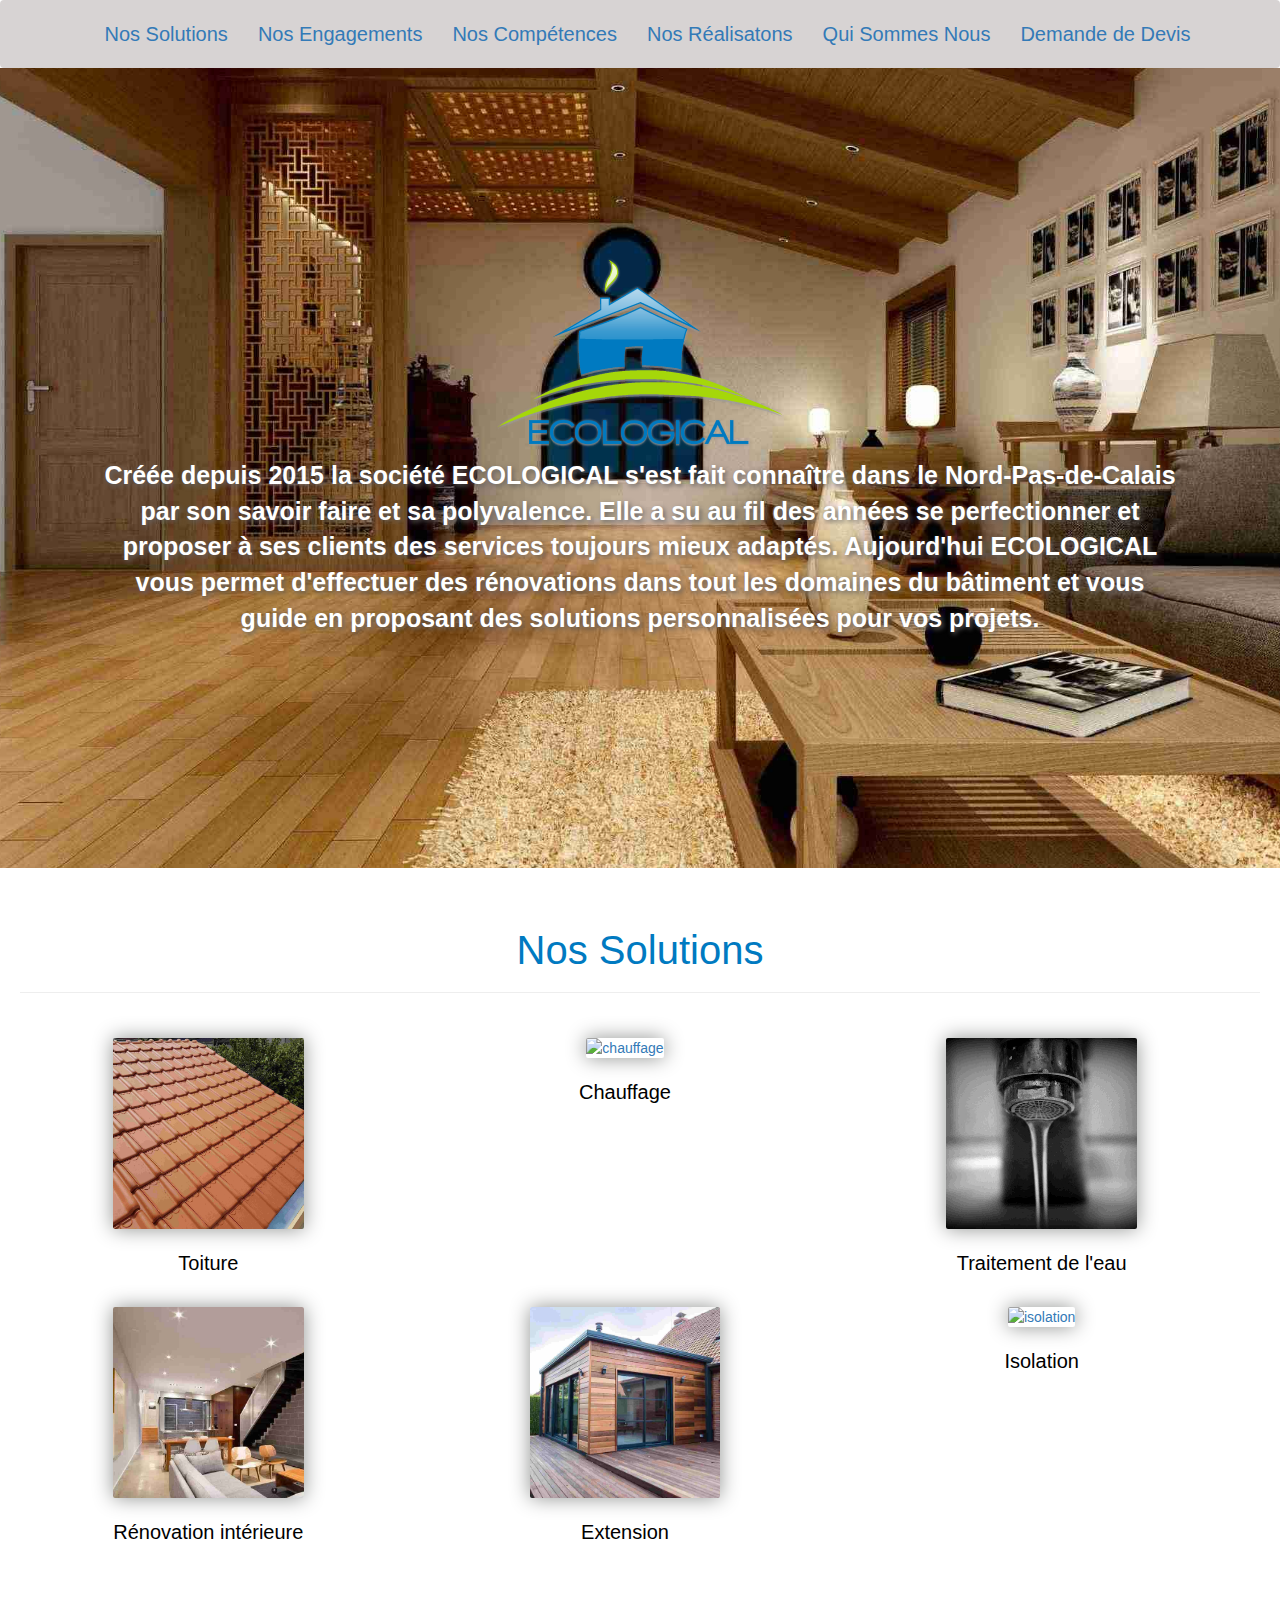
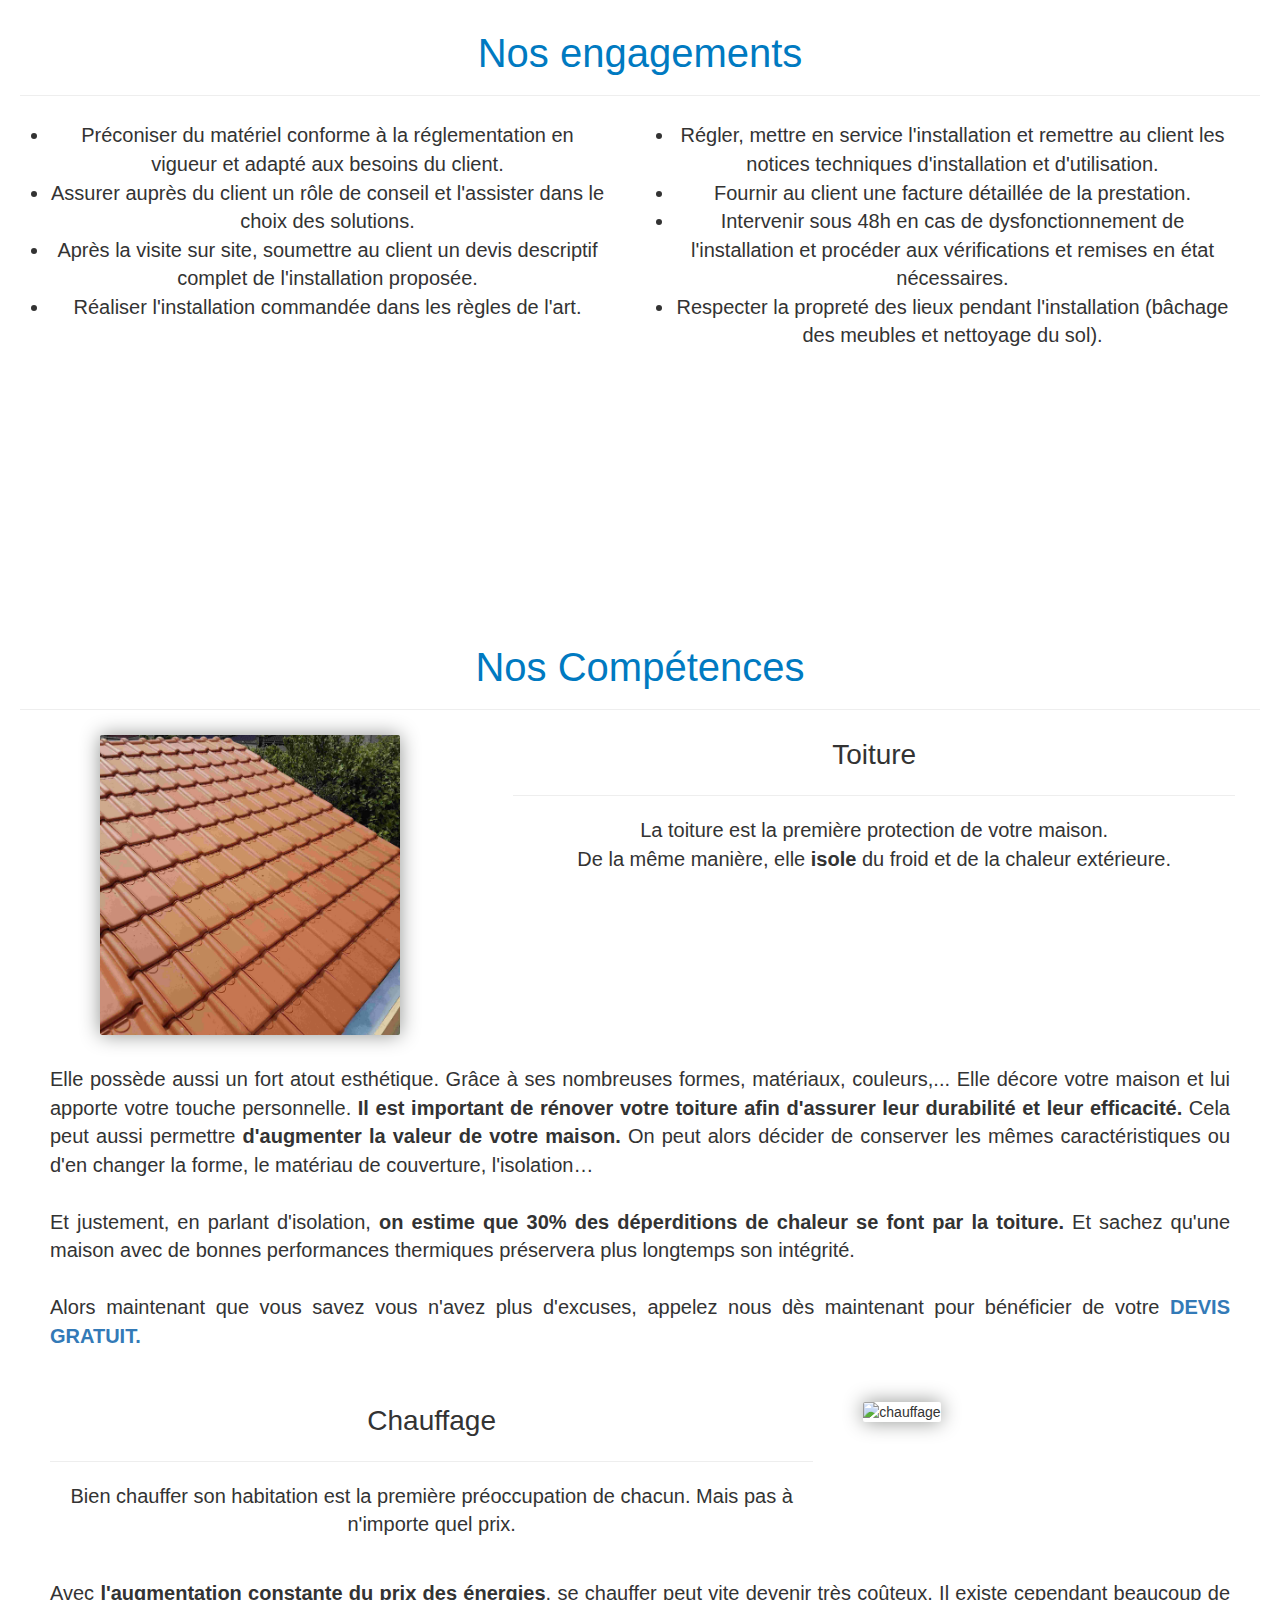
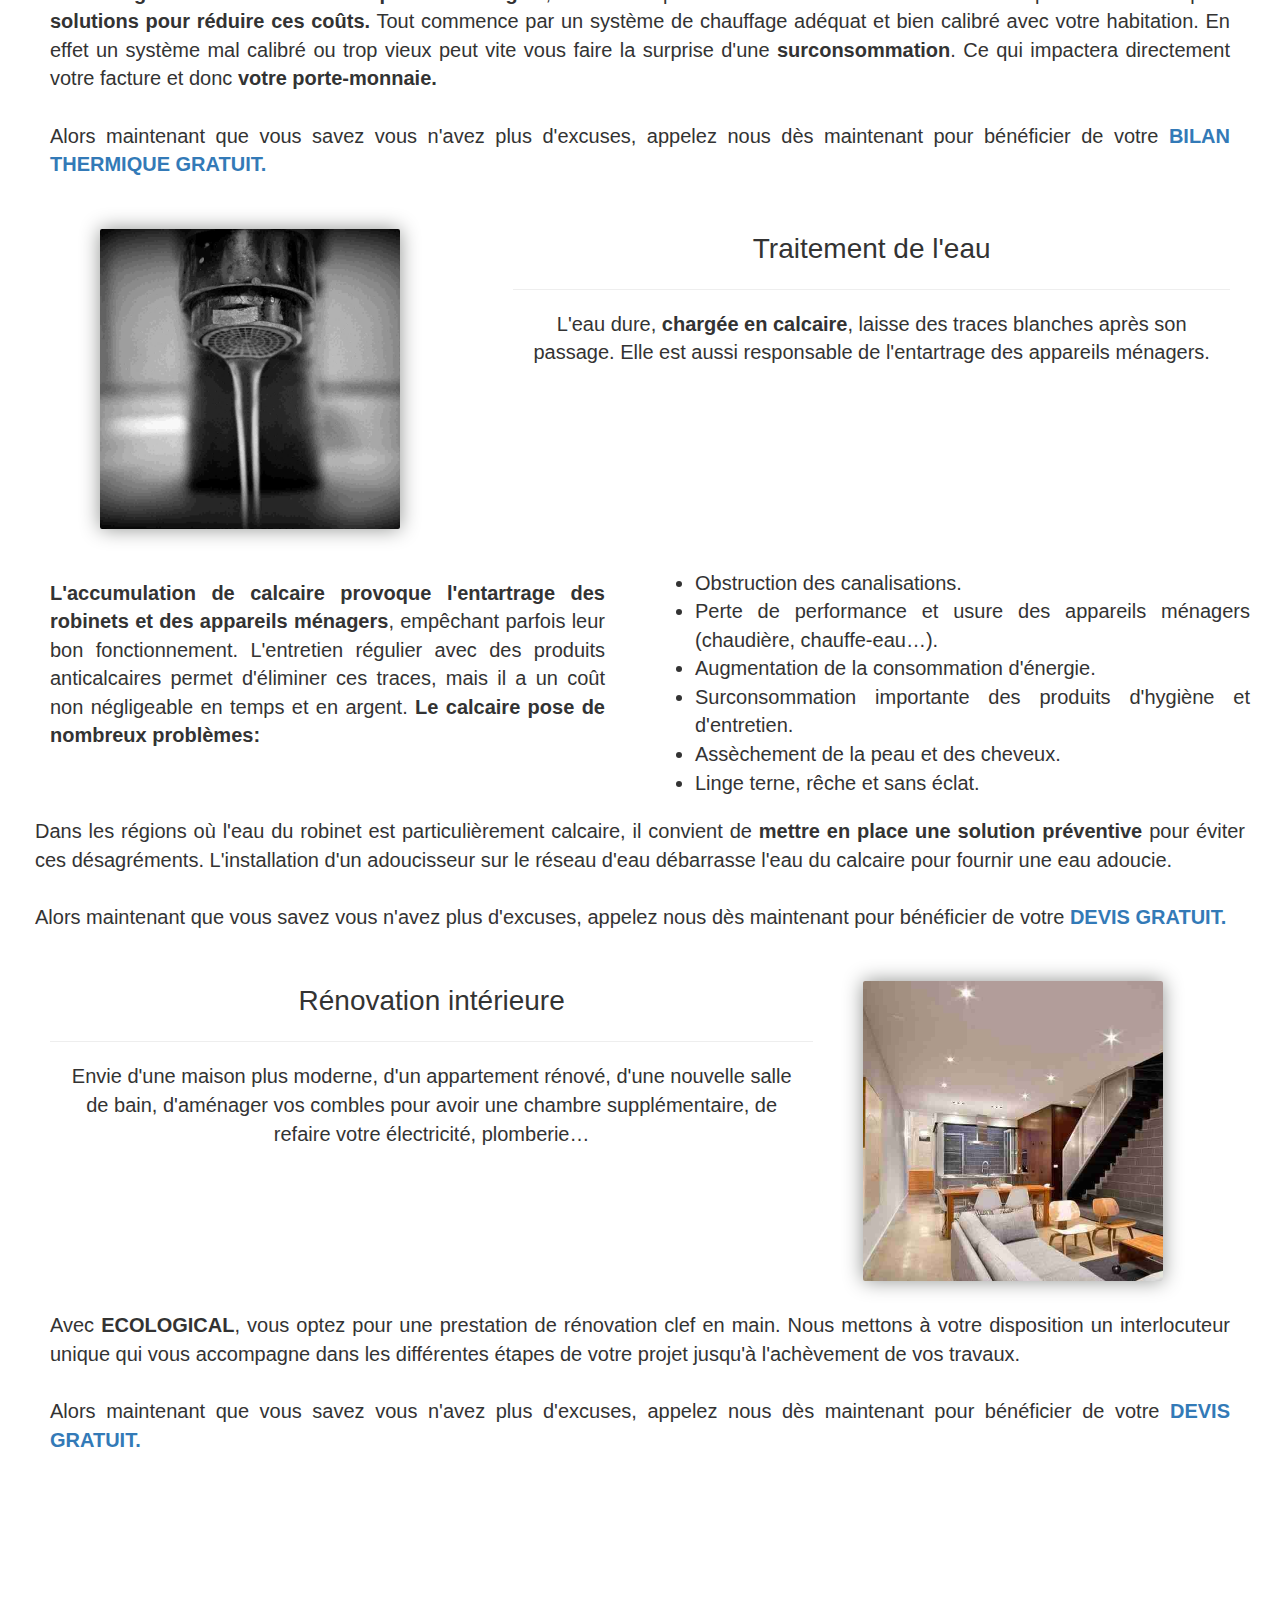
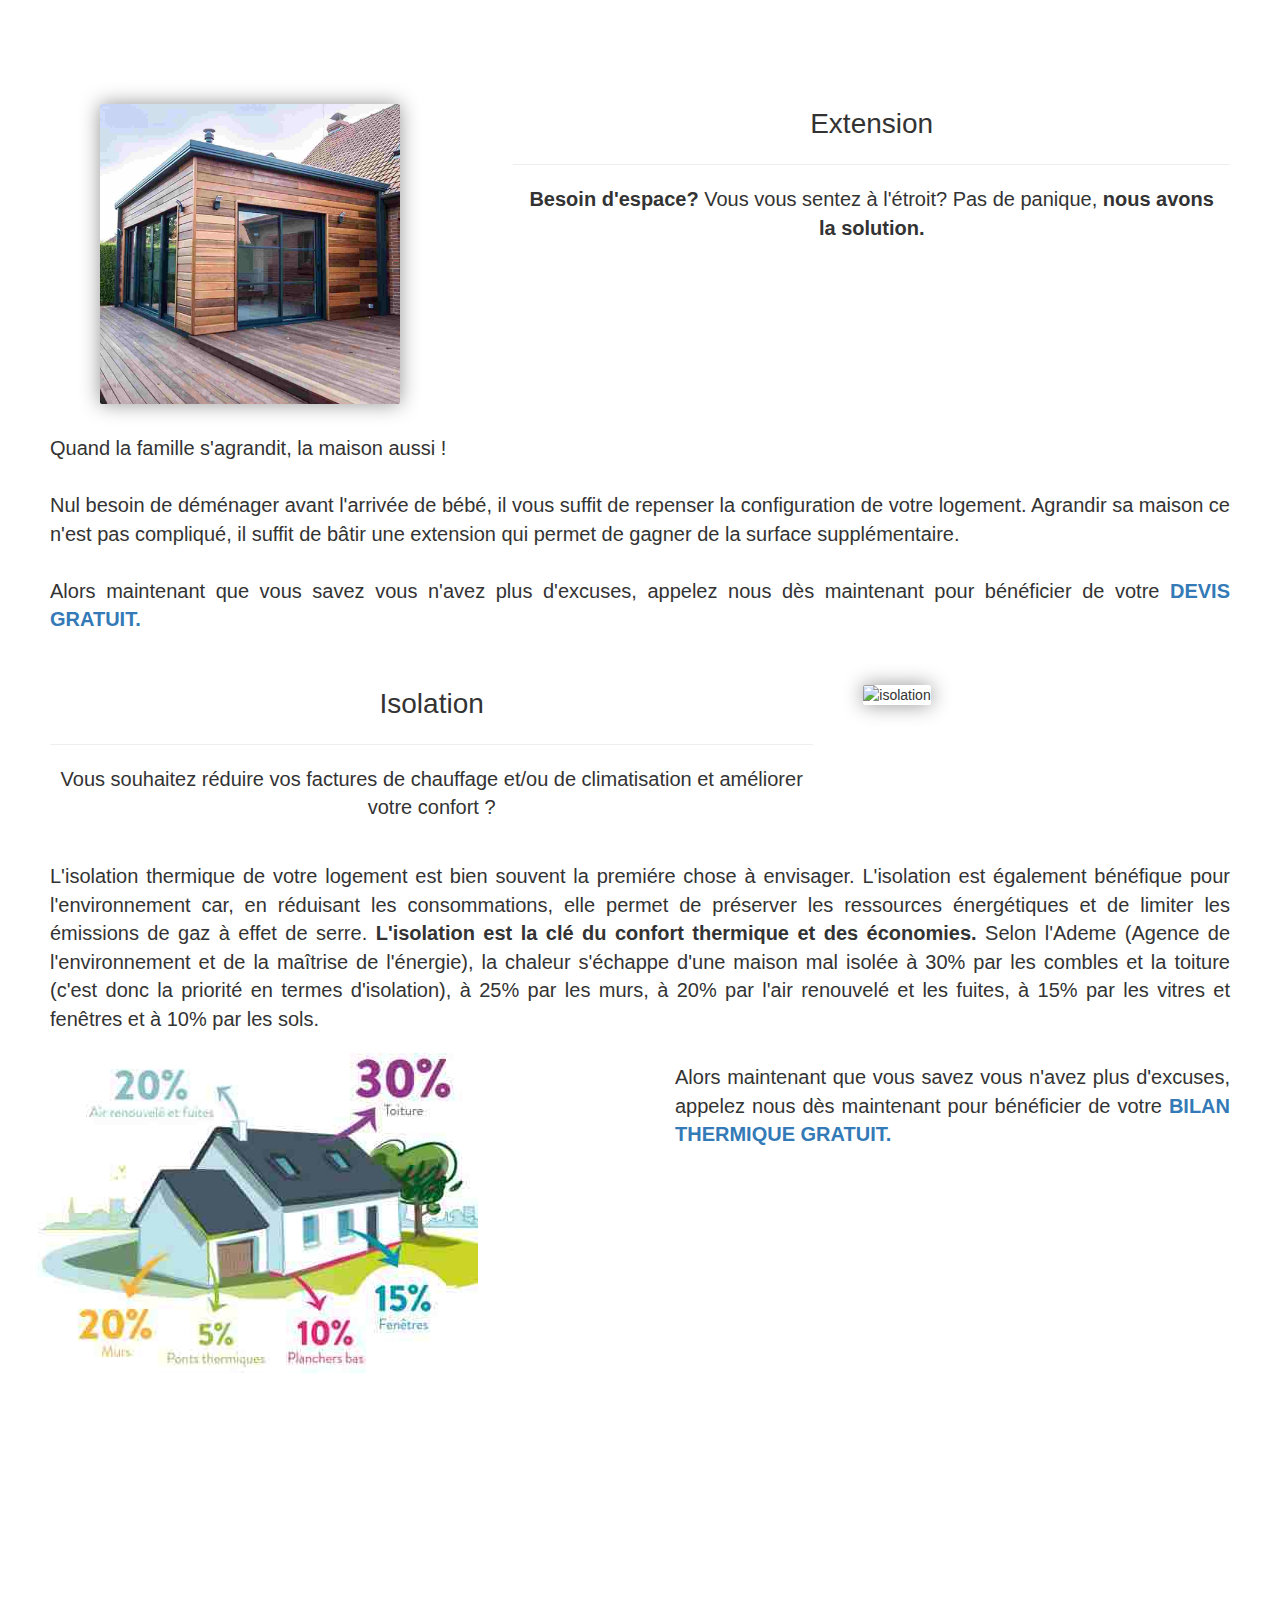
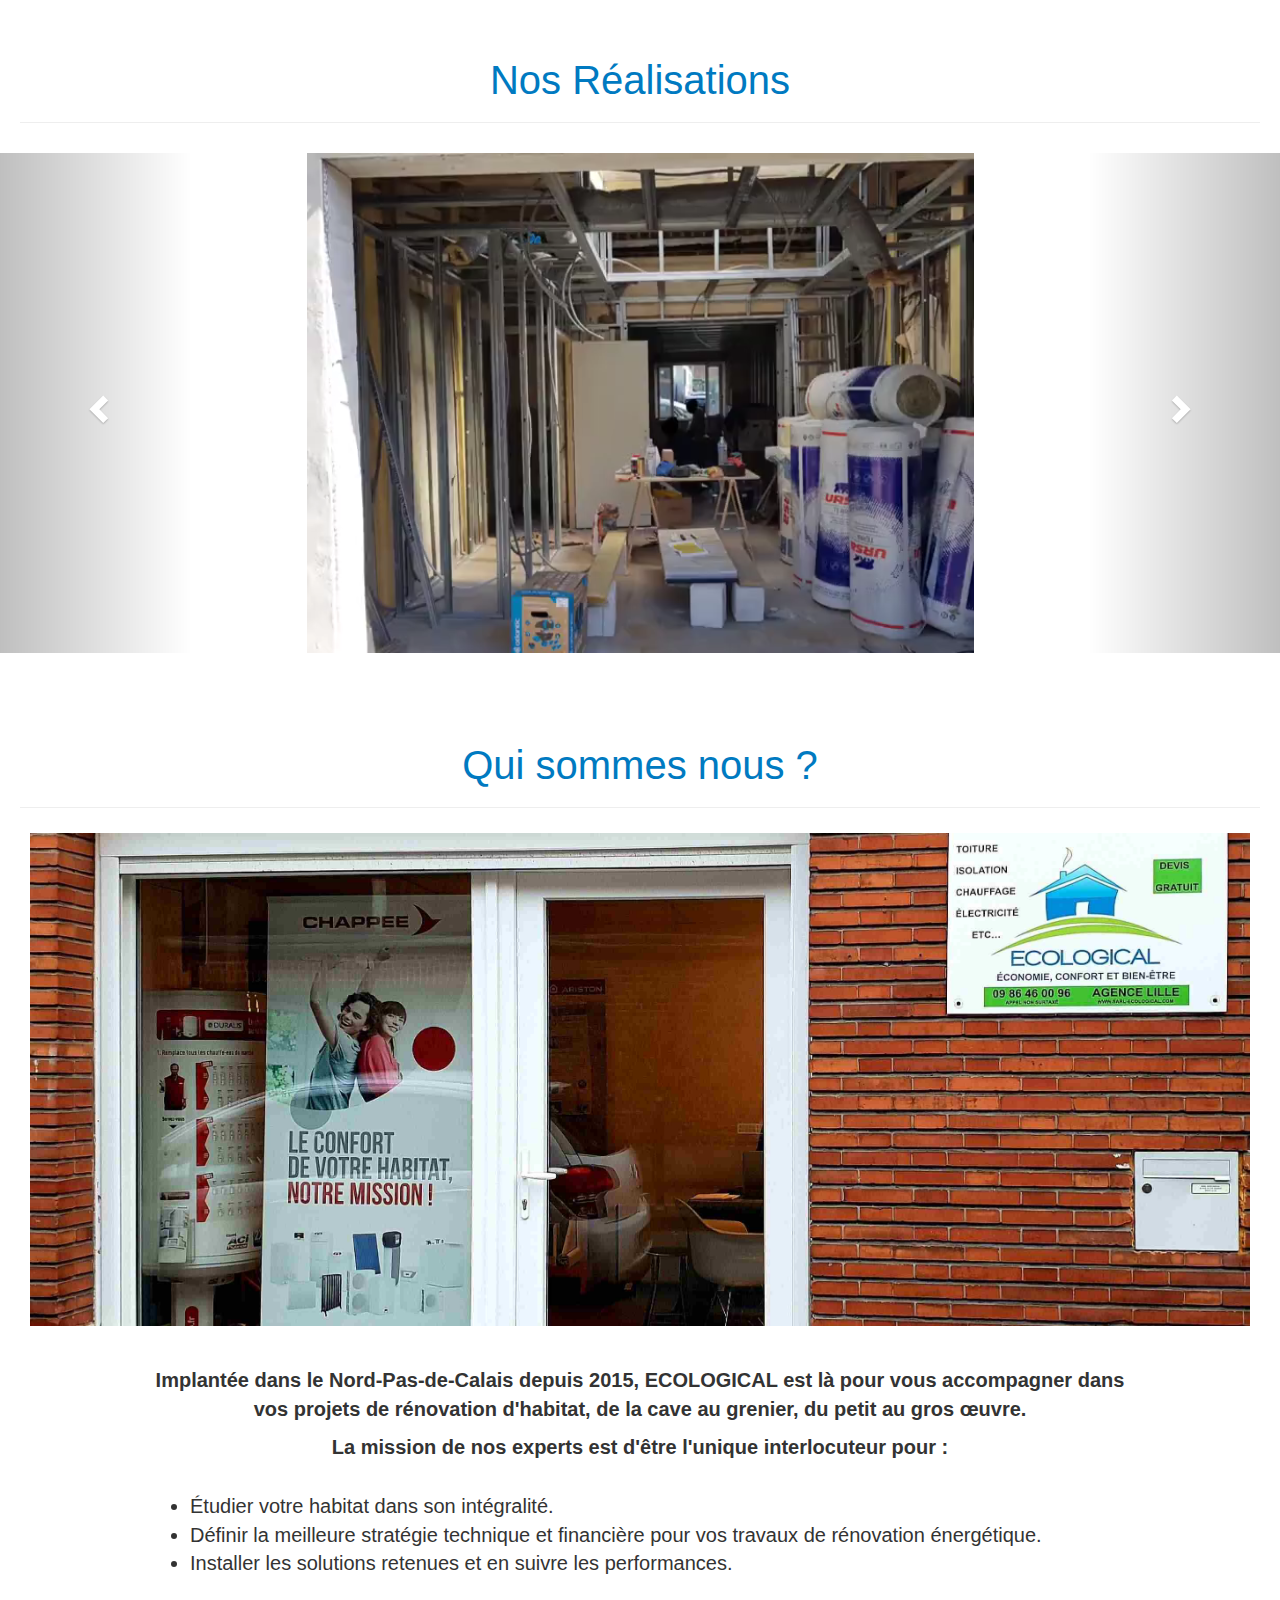
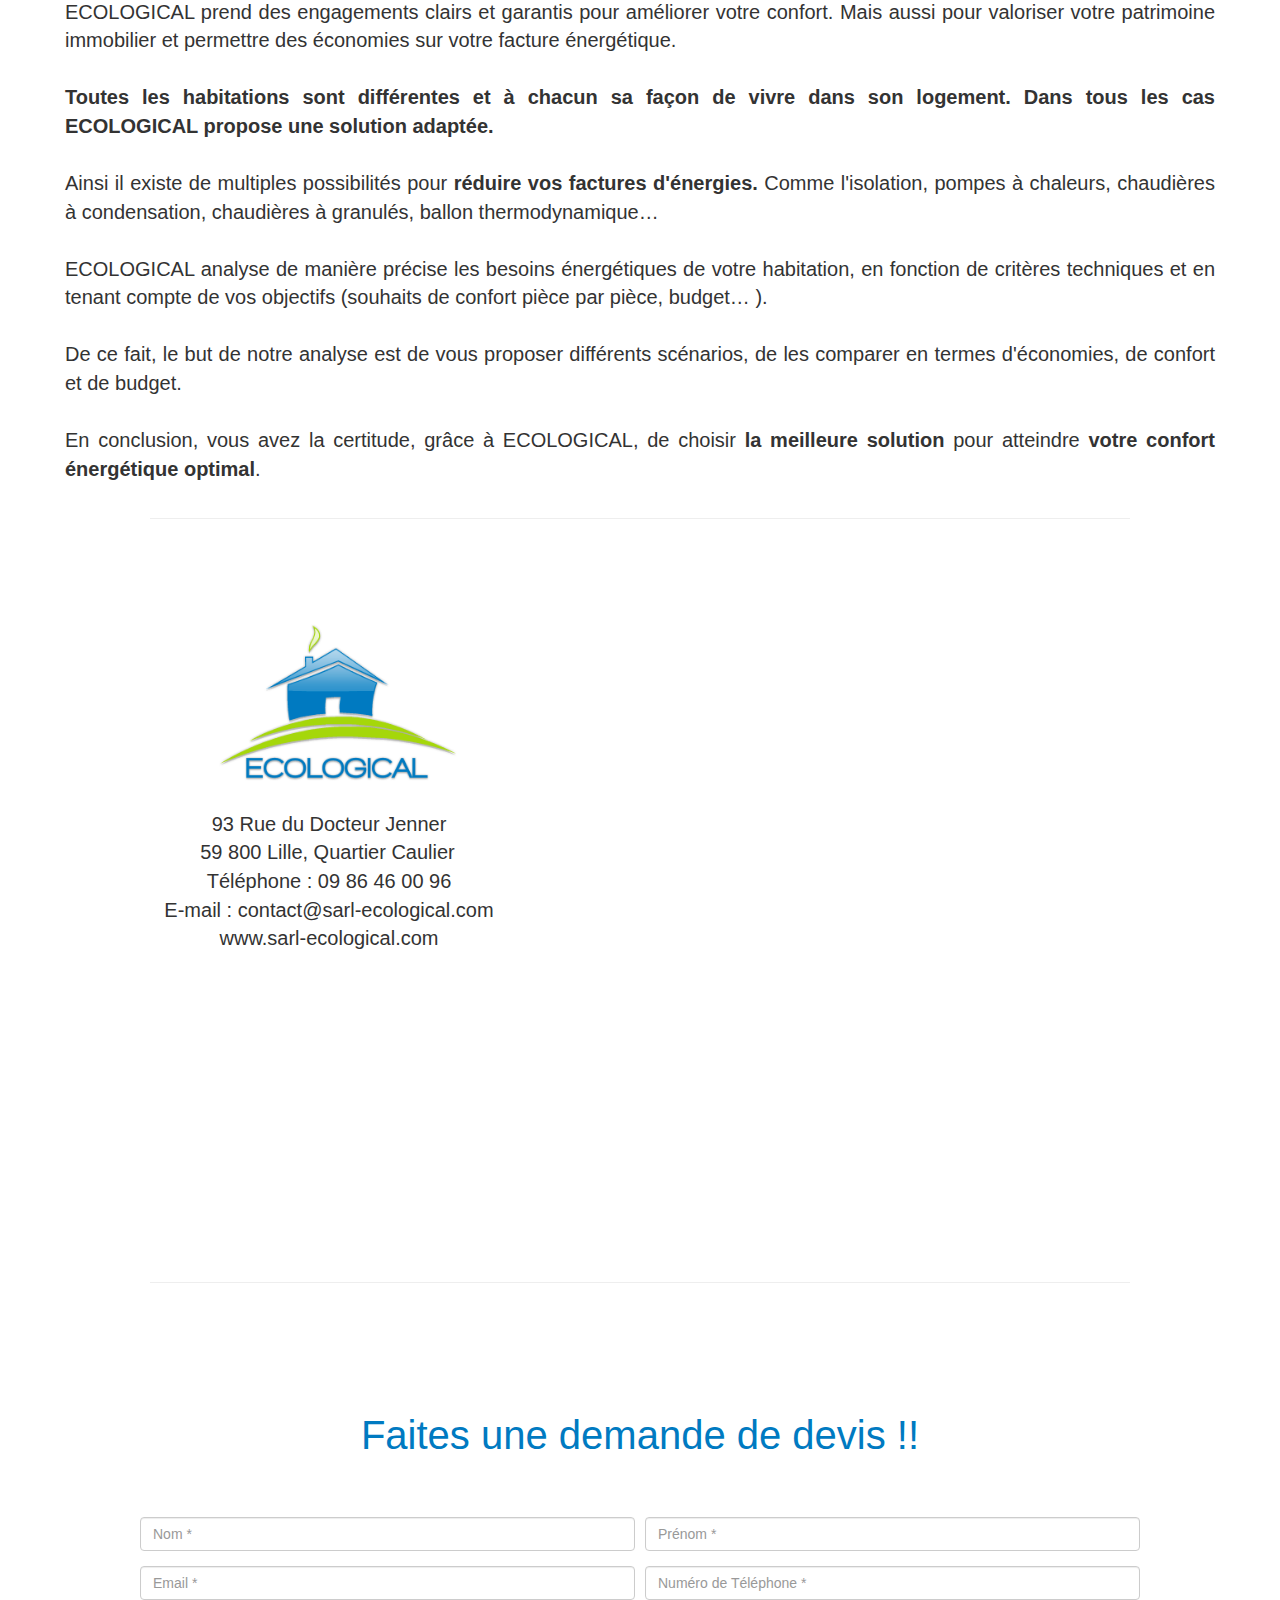
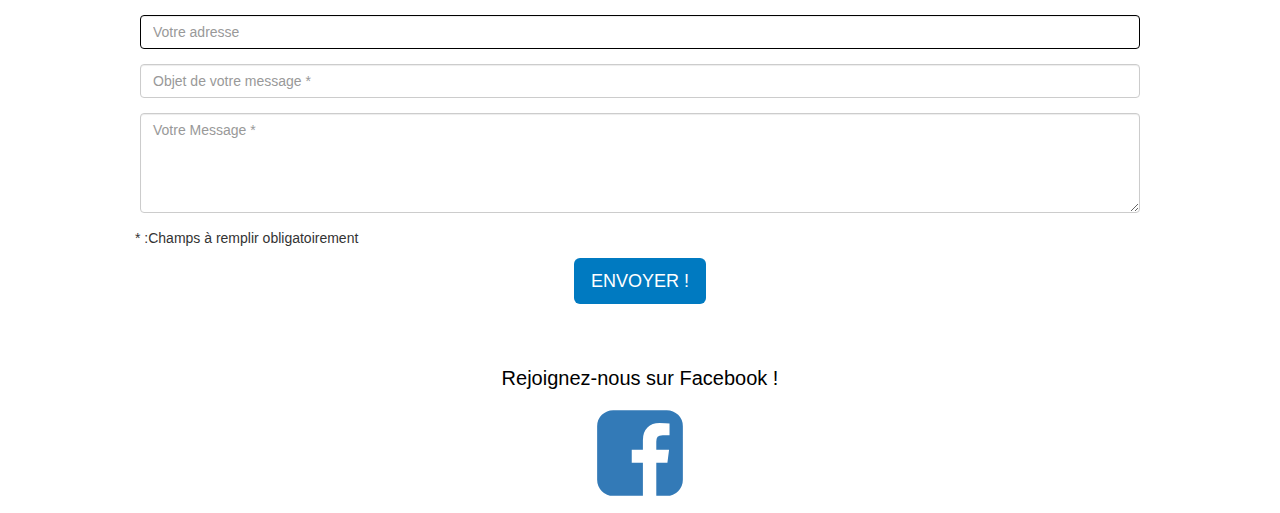
==== index.html @ af01bda8 "Many Improvement for mobile devices" ====
<!DOCTYPE html>
<html lang="en">

<head>
    <meta charset="UTF-8">
    <!--UNE Ligne importante pour la responsiviité-->
    <meta name="viewport" content="width=device-width, initial-scale=1.0">

    <!--Une ligne de merde pour les gros boulets qui utilisent encore IE-->
    <meta http-equiv="X-UA-Compatible" content="ie=edge">
    <title>SARL ECOLOGICAL</title>

    <!--LES FAVICONS-->
    <link rel="stylesheet" href="https://use.fontawesome.com/releases/v5.7.2/css/all.css" integrity="sha384-fnmOCqbTlWIlj8LyTjo7mOUStjsKC4pOpQbqyi7RrhN7udi9RwhKkMHpvLbHG9Sr" crossorigin="anonymous">
    <link rel="stylesheet" href="https://use.fontawesome.com/releases/v5.8.1/css/all.css" integrity="sha384-50oBUHEmvpQ+1lW4y57PTFmhCaXp0ML5d60M1M7uH2+nqUivzIebhndOJK28anvf" crossorigin="anonymous">
   
    <!--LE CSS DE BOOTSTAP-->
    <link rel="stylesheet" href="css/bootstrap.css">

    <!-- afin de surcharger  la feuille de style de bootstrap -->
    <link rel="stylesheet" href="overide.css">
    <link rel="stylesheet" href="https://maxcdn.bootstrapcdn.com/bootstrap/3.4.0/css/bootstrap.min.css">


</head>

<body>
    <main>
<nav class="navbar navbar-expand-lg navbar">
    <div class="container-fluid-fluid">
      <div class="navbar-header">
        <button type="button" class="navbar-toggle" data-toggle="collapse" data-target="#myNavbar">
          <span class="icon-bar"></span>
          <span class="icon-bar"></span>
          <span class="icon-bar"></span>                      
        </button>
      </div>
      <div class="collapse navbar-collapse"  id="myNavbar">
        <ul class="nav navbar-nav navbar-right">
          <li class="nav-item dropdown">
              <a class="js-scrollTo" href="#ancreSolutions" class="nav-link">Nos Solutions</a>
          </li>
         
          <li class="nav-item">
              <a class="js-scrollTo" href="#ancreEngagements" class="nav-link"> Nos Engagements</a>    
          </li>
          <li class="nav-item">
              <a class="js-scrollTo" href="#ancreCompetences" class="nav-link">Nos
                      Comp&eacute;tences</a>
              </li>
          <li class="nav-item">
              <a class="js-scrollTo" href="#ancreRealisations" class="nav-link">
                  Nos R&eacute;alisatons</a>
          </li>
          <li class="nav-item">
              <a class="js-scrollTo" href="#ancreQui" class="nav-link">Qui Sommes Nous</a>
          </li>
  
          <li class="nav-item">
              <a class="js-scrollTo" href="#ancreDevis" class="nav-link">Demande de Devis</a>
          </li>
        </ul>   
      </div>
    </div>

    <div class="hiddenOnDesk">
    <P>Ecological</P>

    <a href="https&#58;//www.facebook.com/Ecological-387216698516848/" target="_blank">

        <svg width="50" height="50" viewBox="0 0 1792 1792" xmlns="http&#58;//www.w3.org/2000/svg"
            fill="currentColor">
            <path
                d="M1376 128q119 0 203.5 84.5t84.5 203.5v960q0 119-84.5 203.5t-203.5 84.5h-188v-595h199l30-232h-229v-148q0-56 23.5-84t91.5-28l122-1v-207q-63-9-178-9-136 0-217.5 80t-81.5 226v171h-200v232h200v595h-532q-119 0-203.5-84.5t-84.5-203.5v-960q0-119 84.5-203.5t203.5-84.5h960z">
            </path>
        </svg>
    </a>

</div>
  </nav>
    
            <div class="parallax">
                
             
                <div class="bienvenu">

                 <div class="contientLogoPremier">
                        <img src="assets/images/logo.png" alt="logoECOLOGICAL">
                    </div>

            <p>Cr&eacute;&eacute;e depuis 2015 la soci&eacute;t&eacute; ECOLOGICAL s&apos;est fait
                conna&icirc;tre dans le Nord-Pas-de-Calais par son savoir faire et sa polyvalence.
    
                Elle a su au fil des ann&eacute;es se perfectionner et proposer &agrave; ses clients des
                services toujours
                mieux adapt&eacute;s.
    
                Aujourd&apos;hui ECOLOGICAL vous permet d&apos;effectuer des r&eacute;novations dans tout les
                domaines du b&acirc;timent
                et vous guide en proposant des solutions personnalis&eacute;es pour vos projets.</p>
        </div>
<br>
<br>
<br>

        <div id="ancreSolutions"></div>
    </div> 
            
   <!--
                                                    
                                                    NOS SOLUTIONS


                                                -->
                                            <br><br>
                                            <section class="cards">
                                                <h2 class="mainTitle" id="ancreSolutions">Nos Solutions</h2>
                                                <hr>

                                                <div class="row container-fluid contientCards">
                                                    <div class="col-xs-4">
                                                        <a class="js-scrollTo" href="#toiture">
                                                        <div class="card">      
                                                         <img src="assets/images/Toiture.jpg" alt="toiture" >
                                                         </div>
                                                    <p>Toiture</p>                                                              
                                                         </a> 
                                                    </div>

                                                    <div class="col-xs-4">
                                                            <a class="js-scrollTo" href="#chauffage">
                                                            <div class="card"> 
                                                                <img src="assets/images/chauffage.jpg" alt="chauffage">
                                                             </div>
                                                             <p>Chauffage</p>  
                                                             </a>
                                                    </div>

                                                    <div class="col-xs-4">
                                                            <a class="js-scrollTo" href="#traitement">
                                                            <div class="card"> 
                                                                <img src="assets/images/traitementeau.jpg" alt="traitementeau">
                                                             </div>
                                                             <p>Traitement de l'eau</p> 
                                                             </a>
                                                    </div>

                                                    <div class="col-xs-4">
                                                            <a class="js-scrollTo" href="#renovation">
                                                            <div class="card"> 
                                                                <img src="assets/images/renovationInt.jpg" alt="renovationInt">
                                                             </div>
                                                             <p>R&eacute;novation int&eacute;rieure</p> 
                                                             </a>
                                                    </div>

                                                    <div class="col-xs-4">
                                                            <a class="js-scrollTo" href="#extension">
                                                            <div class="card"> 
                                                                <img src="assets/images/extension.jpg" alt="extension">
                                                             </div>
                                                             <p>Extension</p> 
                                                             </a>
                                                    </div>

                                                    <div class="col-xs-4">
                                                            <a class="js-scrollTo" href="#isolation">
                                                            <div class="card"> 
                                                                <img src="assets/images/isolation.jpg" alt="isolation">
                                                             </div>
                                                             <p>Isolation</p> 
                                                             </a>
                                                    </div>       
                                                </div>
                                               
                                                <div id="ancreEngagements"></div>
                                               
                                       
                    </section>

         
<!--                                            
        
                                                LES ENGAGEMENTS                  
                                            
                                            
                                            
                                            -->  
                                            
                                            

  
                                              
</section>

<section>
    <br><br>
<h2 class="mainTitle">Nos engagements</h2>

<hr>

<div class="row engagements">
    <div class="col-sm-12 col-md-6">
        <ul class="list-group">
            <li>
                Pr&eacuteconiser du mat&eacuteriel conforme &agrave; la r&eacuteglementation en vigueur et
                adapt&eacute aux besoins du client.
            </li>
            <li>
                Assurer aupr&egrave;s du client un r&ocirc;le de conseil et l&apos;assister dans le choix des
                solutions.
            </li>
            <li>
                Apr&egrave;s la visite sur site, soumettre au client un devis descriptif complet de
                l&apos;installation propos&eacutee.
            </li>
            <li>
                R&eacutealiser l&apos;installation command&eacutee dans les r&egrave;gles de l&apos;art.
            </li>
        </ul>
    </div>

    <div class="col-sm-12 col-md-6">
        <ul class="list-group">
            <li>
                R&eacutegler, mettre en service l&apos;installation et remettre au client les notices techniques
                d&apos;installation et d&apos;utilisation.
              
            </li>

            <li>
                Fournir au client une facture d&eacutetaill&eacutee de la prestation.
            </li>
            <li>
                Intervenir sous 48h en cas de dysfonctionnement de l&apos;installation et proc&eacuteder aux
                v&eacuterifications et remises en &eacutetat n&eacutecessaires.
               
            </li>
            <li>
                Respecter la propret&eacute des lieux pendant l&apos;installation (b&acirc;chage des meubles et
                nettoyage du sol).
            </li>
    </div>
</div>

</section>

    <div class="parallax2"></div>
                                            <!--
    

    
                                            COMPETENCES
                                        
                                        
                                        
                                        -->

                                        
  <div  id="ancreCompetences"></div>
  <br><br>

            <section>
                        <h2 class="mainTitle"> 
                            Nos Comp&eacute;tences 
                        </h2>
                        <hr>
                                       
                    <div class="row competences" id="toiture">

                        <div class="col-xs-12 col-lg-8 pr-sm-1 pr-md-3">
                            <p class="titleCompetence">Toiture</p> 
                            <hr>
                       
                            <p class="textPrincipal">
                                La toiture est la premi&egrave;re protection de votre maison.
                                <br>
                                De la m&ecirc;me mani&egrave;re, elle <strong>isole</strong> du froid et de la chaleur
                                ext&eacute;rieure.
                            </p>
                        </div>


                        <div class="d-xs-block col-lg-4">
                            <img src="assets/images/Toiture.jpg" alt="toiture" height="300" width="300"> 
                        </div>

                        
                    </div>
                    </div>
                        </div>
                    </div>

                    <div class="row">
                        <div class="col-sm-12 ">
                            <p class="texteDetails">
                         
						    Elle poss&egrave;de aussi un fort atout esth&eacute;tique. Gr&acirc;ce &agrave; ses
							nombreuses formes, mat&eacute;riaux, couleurs,... Elle d&eacute;core
							votre maison et lui apporte votre touche personnelle.
							
							<strong>Il est important de r&eacute;nover votre toiture
								afin d&apos;assurer leur durabilit&eacute; et leur efficacit&eacute;.</strong>
							Cela peut aussi permettre
							<strong>d&apos;augmenter la valeur de votre maison.</strong> On peut alors d&eacute;cider de
							conserver les m&ecirc;mes caract&eacute;ristiques ou d&apos;en changer la forme, le
							mat&eacute;riau de couverture, l&apos;isolation&hellip;
                            <br>
                            <br>
                            Et justement, en parlant d&apos;isolation, <strong>on estime que 30% des
								d&eacute;perditions de chaleur se font par la toiture. </strong>
                            Et sachez qu&apos;une maison avec de bonnes performances thermiques pr&eacute;servera plus longtemps son int&eacute;grit&eacute;.
                                <br>
                                <br>
                        
							Alors maintenant que vous savez vous n&apos;avez plus d&apos;excuses, appelez nous d&egrave;s
                            maintenant pour b&eacute;n&eacute;ficier de votre <a class="js-scrollTo" href="#ancreDevis"> <strong>DEVIS GRATUIT.</strong>
                            </p></a>
                    </div>
                    </div>

                                                        <!-- CHAUFFAGE -->


                    <div class="row competences" id="chauffage">
                            <div class="col-xs-12 col-lg-8">
                                <p class=titleCompetence>Chauffage</p> 
                                <hr> 

                                <p class="textPrincipal">
                                    Bien chauffer son habitation est la premi&egrave;re pr&eacute;occupation de chacun. Mais pas
                                    &agrave; n&apos;importe quel prix.
                                </p>
                            </div>
                           
                            <div class="d-xs-block d-lg-block col-lg-4">
                                    <img src="assets/images/chauffage.jpg" alt="chauffage" height="300" width="300">
                            </div> 
                            
                        </div>

                        <div class="row">
                            <div class="col-sm-12">
                                <p class="texteDetails">
                                	Avec <strong>l&apos;augmentation constante du prix des &eacute;nergies</strong>, se chauffer
                                peut vite devenir tr&egrave;s co&ucirc;teux.
                                Il existe cependant beaucoup de <strong>solutions pour r&eacute;duire ces
                                    co&ucirc;ts.</strong>
                                Tout commence par un syst&egrave;me de chauffage ad&eacute;quat et bien calibr&eacute; avec
                                votre habitation.
                                En effet un syst&egrave;me mal calibr&eacute; ou trop vieux peut vite vous faire la surprise
                                d&apos;une <strong>surconsommation</strong>.
                                Ce qui impactera directement votre facture et donc <strong>votre porte-monnaie.</strong>
                                <br>
                                <br>
                                Alors maintenant que vous savez vous n&apos;avez plus d&apos;excuses, appelez nous d&egrave;s
                                maintenant pour b&eacute;n&eacute;ficier de votre <a class="js-scrollTo" href="#ancreDevis"> <strong>BILAN THERMIQUE GRATUIT.</strong></a>
                                </div>
                            </p>
                        </div>
                     


                                                            <!--TRAITEMENT DE L'EAU-->

                        <div class="row competences" id="traitement">
                               
                                <div class="col-xs-12 col-lg-8">
                                    <p class="titleCompetence">Traitement de l&apos;eau</p> 
                                    <hr>
                                    <p class="textPrincipal">
                                        L&apos;eau dure, <strong>charg&eacute;e en calcaire</strong>, laisse des traces blanches
                                        apr&egrave;s son passage. Elle est aussi responsable de l&apos;entartrage des appareils m&eacute;nagers.
                                    </p>
                                   
                                </div>
                                
                                <div class="d-xs-block d-lg-block col-lg-4">
                                        <img src="assets/images/traitementeau.jpg" height="300" width="300" alt="traitementEau">
                                    </div>
                            </div>
                            <div class="row">
                                <div class="col-sm-12 col-md-6">
                                    <p class="textCalcaireGauche texteDetails">
                                    <strong>L&apos;accumulation de calcaire provoque l&apos;entartrage des robinets et des
                                    appareils m&eacute;nagers</strong>, emp&ecirc;chant parfois leur bon fonctionnement.
                                    L&apos;entretien r&eacute;gulier avec des produits
                                    anticalcaires permet d&apos;&eacute;liminer ces traces, mais il a un co&ucirc;t non
                                    n&eacute;gligeable en temps et en argent.
                                    <strong>Le calcaire pose de nombreux probl&egrave;mes&#58;</strong>
                                </p>
                                </div>
                                <div class="col-sm-12 col-md-6 texteDetails">
                                    <p>
                                    <ul>
                                        <li>Obstruction des canalisations.</li>
                                        <li>Perte de performance et usure des appareils m&eacute;nagers (chaudi&egrave;re,
                                            chauffe-eau&hellip;). </li>
                                        <li>Augmentation de la consommation d&apos;&eacute;nergie. </li>
                                        <li>Surconsommation importante des produits d&apos;hygi&egrave;ne et d&apos;entretien. </li>
                                        <li>Ass&egrave;chement de la peau et des cheveux. </li>
                                        <li>Linge terne, r&ecirc;che et sans &eacute;clat.</li>
                                    </ul>
                                </div>
                                    <p class="texteDetails">
                                            Dans les r&eacute;gions o&ugrave; l&apos;eau du robinet est particuli&egrave;rement
                                            calcaire, il convient de
                                            <strong> mettre en place une solution pr&eacute;ventive</strong> pour &eacute;viter ces
                                            d&eacute;sagr&eacute;ments. L&apos;installation d&apos;un adoucisseur sur le r&eacute;seau
                                            d&apos;eau d&eacute;barrasse l&apos;eau du calcaire pour fournir une eau adoucie.
                                            <br>
                                            <br>
                                            Alors maintenant que vous savez vous n&apos;avez plus d&apos;excuses, appelez nous d&egrave;s
                                            maintenant pour b&eacute;n&eacute;ficier de votre <a class="js-scrollTo" href="#ancreDevis"> <strong>DEVIS GRATUIT.</strong></a> 
                                    </p>
            
                            </div>
                            </div>


                                                                <!-- RENOVATION INTERIEURE -->


                            <div class="row competences" id="renovation">
                                    <div class="col-lg-8">
                                            <p class="titleCompetence">R&eacute;novation int&eacute;rieure</p> 
                                     
                                        <hr>
                                        <p class="textPrincipal">
                                            Envie d&apos;une maison plus moderne, d&apos;un appartement r&eacute;nov&eacute;,
                                                d&apos;une nouvelle salle de bain, d&apos;am&eacute;nager vos combles pour avoir une chambre
                                                suppl&eacute;mentaire, de refaire votre &eacute;lectricit&eacute;, plomberie&hellip;
                                        </p>
                                        
                                    </div>
                                    <div class="d-xs-block d-lg-block col-lg-4">
                                            <img src="assets/images/renovationInt.jpg" alt="renovation" height="300" width="300">
                                        </div>
                                    </div>
                                <div class="row ">
                                    <div class="col-sm-12">
                                    <p class="texteDetails"> Avec <strong>ECOLOGICAL</strong>, vous optez pour une prestation de r&eacute;novation
                                        clef en main. Nous mettons &agrave; votre disposition un interlocuteur unique qui vous
                                        accompagne dans
                                        les diff&eacute;rentes &eacute;tapes de votre projet jusqu&apos;&agrave;
                                        l&apos;ach&egrave;vement de vos travaux.
                                        <br>
                                        <br>
                                        Alors maintenant que vous savez vous n&apos;avez plus d&apos;excuses, appelez nous d&egrave;s
                                        maintenant pour b&eacute;n&eacute;ficier de votre <a class="js-scrollTo" href="#ancreDevis"> <strong>DEVIS GRATUIT.</strong></a> 
                                    </p>
                                    </div>
                                </div>


                                <div class="parallax3"></div>


                    
                                                                <!-- EXTENSION -->


                    
                    <div class="row competences" id="extension">
                        <div class="col-xs-12 col-lg-8">
                                <p class="titleCompetence"> Extension</p> 
                            <hr>

                           <p class="textPrincipal extension"> 
                               <strong>Besoin d&apos;espace&#63;</strong> Vous vous sentez &agrave;
							l&apos;&eacute;troit&#63;
                            Pas de panique, <strong>nous avons la solution. </strong>
                            </p>
                            
                        </div>

                        <div class="d-xs-block d-lg-block col-lg-4">
                                <img src="assets/images/extension.jpg" alt="extension" height="300" width="300">
                            </div>
                    </div>
                    <div class="row">
                        <div class="col-sm-12">
                            <p class="texteDetails">Quand la famille s&apos;agrandit, la maison aussi ! <br>
                                <br> Nul besoin de
                                d&eacute;m&eacute;nager
                                avant l&apos;arriv&eacute;e de b&eacute;b&eacute;, il vous suffit de repenser
                                la configuration de votre logement.
                                Agrandir sa maison ce n&apos;est pas compliqu&eacute;, il suffit de b&acirc;tir une
                                extension qui permet de gagner de la surface suppl&eacute;mentaire.
                                <br>
                                <br>
                                Alors maintenant que vous savez vous n&apos;avez plus d&apos;excuses, appelez nous d&egrave;s
                                maintenant pour b&eacute;n&eacute;ficier de votre  <a class="js-scrollTo" href="#ancreDevis"><strong>DEVIS GRATUIT.</strong></a>  
                            </p>
                        </div>
                    </div>
                

                                                        <!-- 


                                                            ISOLATION 


                                                        -->
                                             
                    <div class="row competences" id="isolation">
                            <div class="col-lg-8">
                                    <p class="titleCompetence">Isolation</p>
                              <hr>
                        <p class="textPrincipal">
                            Vous souhaitez r&eacute;duire vos factures de chauffage et/ou de climatisation et am&eacute;liorer votre confort &#x3F;</p>

                    </div>
                    <div class="d-xs-block d-lg-block col-lg-4">
                            <img src="assets/images/isolation.jpg" alt="isolation" height="300" width="300">
                        </div>
                    </div>
                

                        <div class="row">
                            <div class="col-sm-12">	
                            <p class="texteDetails"> L&apos;isolation thermique de votre logement est bien souvent la premi&eacute;re chose &agrave; envisager.
                                L&apos;isolation est &eacute;galement b&eacute;n&eacute;fique pour l&apos;environnement car, en r&eacute;duisant les consommations, 
                                elle permet de pr&eacute;server les ressources &eacute;nerg&eacute;tiques et de limiter les &eacute;missions de gaz &agrave;
                                 effet de serre.
                                <b>L&apos;isolation est la cl&eacute; du confort thermique et des &eacute;conomies.</b>
                                
                                Selon l&apos;Ademe (Agence de l&apos;environnement et de la ma&icirc;trise de l&apos;&eacute;nergie), la chaleur s&apos;&eacute;chappe d&apos;une maison mal isol&eacute;e 
                                &agrave; 30% par les combles et la toiture (c&apos;est donc la priorit&eacute; en termes d&apos;isolation), 
                                &agrave; 25% par les murs, &agrave; 20% par l&apos;air renouvel&eacute; et les fuites, &agrave; 15% par les vitres et fen&ecirc;tres et &agrave;
                                10% par les sols.
                            </p>
                            </div>
                            <div class="col-sm-12 col-md-6 deperditionsImage">
                                    <img src="assets/images/deperditions.jpg" alt="deperditions">
                            </div>
                            <div class="col-sm-12 col-md-6">
                                <p class="texteDetails">
                                    Alors maintenant que vous savez vous n'avez plus d'excuses, appelez nous d&egrave;s maintenant pour b&eacute;n&eacute;ficier de votre <a class="js-scrollTo" href="#ancreDevis"><strong>BILAN THERMIQUE GRATUIT.</strong></a> 
                                </p>
                            </div>
                                
                            </div>
                        </div>

                    </section>
 
                                        <!--
                                            
                                            
                                            
                                            CARROUSEL
                                        
                                        
                                        
                                        
                                        -->
                                       
                                       
<div class="parallax2"></div>

<div id="ancreRealisations"></div>
<br><br>
                                        
  <section id="ancreRealisations">
                    <h2 class="mainTitle">Nos R&eacute;alisations</h2>
                    <hr>
                                <!--



                            Carousel 


                                   -->
  
  <!--Carousel Wrapper-->

  <div id="myCarousel" class="carousel slide" data-ride="carousel">

  
    <!-- Wrapper for slides -->
    <div class="carousel-inner">
      <div class="item active">
        <video class="video-fluid" autoplay loop muted>
            <source src="assets/realisations/cuisine.mp4" type="video/mp4" />
          </video>
      </div>
  
      <div class="item">
        <video class="video-fluid" autoplay loop muted>
            <source src="assets/realisations/bacAcier_Taille moyenne.mp4" type="video/mp4" />
          </video>
      </div>
  
      <div class="item">
        <video class="video-fluid" autoplay loop muted>
            <source src="assets/realisations/entree.mp4" type="video/mp4" />
          </video>
      </div>

      <div class="item">
        <video class="video-fluid" autoplay loop muted>
          <source src="assets/realisations/sdb.mp4" type="video/mp4" />
        </video>
      </div> 

      <div class="item">
        <video class="video-fluid" autoplay loop muted>
          <source src="assets/realisations/grenier.mp4" type="video/mp4" />
        </video>
      </div>

      <div class="item">
        <video class="video-fluid" autoplay loop muted>
          <source src="assets/realisations/PC.mp4" type="video/mp4" />
        </video>
      </div>

      <div class="item">
        <video class="video-fluid" autoplay loop muted>
          <source src="assets/realisations/coffret.mp4" type="video/mp4" />
        </video>
      </div>
    </div>
  
    <!-- Left and right controls -->
    <a class="left carousel-control" href="#myCarousel" data-slide="prev">
      <span class="glyphicon glyphicon-chevron-left"></span>
     
    </a>
    <a class="right carousel-control" href="#myCarousel" data-slide="next">
      <span class="glyphicon glyphicon-chevron-right"></span>
    
    </a>
  </div>





                                                <!--
                                                    
                                                    
                                                    
                                                    QUI SOMMES NOUS
                                                
                                                
                                                
                                                
                                                -->
 
                                                
<div id="ancreQui"></div>
<br><br>

    <section>

            <h2 class="mainTitle">Qui sommes nous ?</h2>
            <hr>

        <div class="row justify-content-center">
        
            <div class="col-xs-12 text-align-center imageQui">
           
                <img src="assets/images/localSarl.jpg" alt="chauffage"/> 
             
            </div>
           
            <div class="col-xs-12 texteQui">
                <p id="implantation">Implant&eacutee dans le
                        Nord-Pas-de-Calais depuis 2015, ECOLOGICAL est l&agrave; pour vous
                        accompagner dans vos projets de r&eacute;novation d&apos;habitat, de la cave au grenier, du
                        petit au gros &oelig;uvre.

                </p>
                    <p id="missionGra" >La mission de nos experts est d&apos;&ecirc;tre l&apos;unique interlocuteur pour &#58;</p>
                        <br>
						<ul class="missionDetails">
							<li>
								&Eacute;tudier votre habitat dans son int&eacute;gralit&eacute;.
							</li>
							<li>
								D&eacute;finir la meilleure strat&eacute;gie technique et financi&egrave;re pour vos
								travaux de
								r&eacute;novation &eacute;nerg&eacute;tique.
							</li>
							<li>
								Installer les solutions retenues et en suivre les performances.
							</li>
						</ul>
                 </div>
        </div>

        <div class="row">
            <div class="col">
               <p class="texteDetails2"> ECOLOGICAL prend des engagements clairs et garantis pour am&eacute;liorer votre confort. Mais
                    aussi pour valoriser
                    votre patrimoine immobilier et permettre des &eacute;conomies sur votre facture
                    &eacute;nerg&eacute;tique.
                    <br><br>
                    <strong>Toutes les habitations sont diff&eacute;rentes et &agrave; chacun sa fa&ccedil;on de
                        vivre dans son
                        logement. Dans tous les cas ECOLOGICAL propose une solution adapt&eacute;e.
                    </strong>
                    <br> <br>
                    Ainsi il existe de multiples possibilit&eacute;s pour <strong> r&eacute;duire vos factures
                    d&apos;&eacute;nergies.
                    </strong> Comme l&apos;isolation, pompes &agrave; chaleurs, chaudi&egrave;res &agrave;
                    condensation,
                    chaudi&egrave;res &agrave; granul&eacute;s, ballon thermodynamique&#133;
                    <br><br>
                    ECOLOGICAL analyse de mani&egrave;re pr&eacute;cise les besoins &eacute;nerg&eacute;tiques de
                    votre habitation,
                    en fonction de crit&egrave;res techniques et en tenant compte de vos objectifs (souhaits de
                    confort
                    pi&egrave;ce par pi&egrave;ce, budget&#133; ).
                    <br><br>
                    De ce fait, le but de notre analyse est de vous proposer diff&eacute;rents sc&eacute;narios, de
                    les comparer en
                    termes d&apos;&eacute;conomies, de confort et de budget.
                    <br>
                    <br>
                    En conclusion, vous avez la certitude, gr&acirc;ce &agrave; ECOLOGICAL, de choisir <strong>la
                    meilleure solution</strong> pour
                    atteindre <strong> votre confort &eacute;nerg&eacute;tique optimal</strong>.
                </p>
            </div>
        </div>
    </section>
                                                        <!-- 
                                                            
                                                            
                                                    
                                     
                                

                                                            ADRESSE ET MAP 
                                                        
                                                        
                                                        
                                                        
                                                        -->
                                                         
    <hr class="smallhr">
                                                                                                            
<section>
        <div class="row adresse"> 
            <div class="col-sm-12 col-md-6 background">
            
              
                <p class="coordonnees">

                    <img src="assets/images/logo.png" class="logoSARL" alt="logoSARL">
                    <br>
                    <br>
                    <i class="fas fa-map-marker-alt"></i> <span></span>
                    93 Rue du Docteur Jenner<br>
                    59 800 Lille, Quartier Caulier<br>
                    <i class="fas fa-phone"></i> <span></span> 
                    T&eacute;l&eacute;phone
                    &#58; 09 86 46 00 96<br>
                    <i class="fas fa-at"></i><span></span>
                    E-mail &#58; contact@sarl-ecological.com
                    <br>
                    <i class="fas fa-globe-americas"></i><span></span>
                    www.sarl-ecological.com
                </p>
                
            </div>
            <div class="col-sm-12 col-md-6 map-responsive">
                <iframe src="https://www.google.com/maps/embed?pb=!1m18!1m12!1m3!1d2530.4437112712108!2d3.086076088523769!3d50.637450113175554!2m3!1f0!2f0!3f0!3m2!1i1024!2i768!4f13.1!3m3!1m2!1s0x47c2d520eb9e8de5%3A0xd50c3bf3ca2cc094!2sSARL+ECOLOGICAL!5e0!3m2!1sfr!2sfr!4v1553849866825!5m2!1sfr!2sfr" 
                width="300" height="300" frameborder="0" style="border:0" allowfullscreen></iframe>
            </div>
        </div>
    </section>

    <hr class="smallhr">
                                                        <!-- 
                                                            
                                                
                                                            

                                                            DEMANDE DE DEVIS ET CONTACT





                                                                     -->

                <div class="parallax01">

                        <div id="ancreDevis"></div>
                        <br><br>

                      
                                             
    <section>
            <h2 class="mainTitle">Faites une demande de devis !!</h2>
            <form id="contactForm" method="post" action="contactform.php">
                    <div class="form-row">
                      <div class="form-group col-sm-12 col-md-6">
                     
                        <input type="text" name="nom" class="form-control" id="nom" placeholder="Nom *" required>
                      </div>
                      <div class="form-group col-sm-12 col-md-6">
                   
                        <input type="text" name="prenom" class="form-control" id="prenom" placeholder="Pr&eacute;nom *" required>
                      </div>
                    </div>
                    <div class="form-row">
                            <div class="form-group col-sm-12 col-md-6">
                            
                              <input type="email" name="email" class="form-control" id="inputEmail" placeholder="Email *" required>
                            </div>
                            <div class="form-group col-sm-12 col-md-6">
                              
                              <input type="text" name="telephone" class="form-control" id="telephone" placeholder="Num&eacute;ro de T&eacute;l&eacute;phone *" required>
                            </div>
                          </div>
                    <div class="form-row">
                      <div class="form-group col-sm-12">
                         
                        <input type="text" name="adresse" class="form-control" id="objet" placeholder="Votre adresse">
                        
                      </div>

                      <div class="form-group col-sm-12">
                      
                        <input type="text" name="objetmessage" class="form-control" id="objet" placeholder="Objet de votre message *" required>
                      </div>
                      
                      <div class="form-group col-md-12">
                        <textarea type="text" name="message" class="form-control" id="textArea" placeholder="Votre Message *" required></textarea>
                      </div>
                   <p> * :Champs à remplir obligatoirement</p>
                      <div class="g-recaptcha" data-sitekey="6LdCFaYUAAAAAJUO0UpV5p9TDrTsTZVVVCUn1a3W"></div>
                  
                    </div>
                    
                    <button type="submit" class="btn btn-lg" name="envoi">ENVOYER ! </button>
                   
                </form>

        </section>
    </div>
                                
<section class="fab">

        <p class="facebookCall">Rejoignez-nous sur Facebook !</p>
		<div class="container-fluid">
			<div class="container">
					<a href="https&#58;//www.facebook.com/Ecological-387216698516848/" target="_blank">

							<svg width="100" height="100" viewBox="0 0 1792 1792" xmlns="http&#58;//www.w3.org/2000/svg"
								fill="currentColor">
								<path
									d="M1376 128q119 0 203.5 84.5t84.5 203.5v960q0 119-84.5 203.5t-203.5 84.5h-188v-595h199l30-232h-229v-148q0-56 23.5-84t91.5-28l122-1v-207q-63-9-178-9-136 0-217.5 80t-81.5 226v171h-200v232h200v595h-532q-119 0-203.5-84.5t-84.5-203.5v-960q0-119 84.5-203.5t203.5-84.5h960z">
								</path>
							</svg>
					</a>
			</div>
		</div>
</section>     
    


  
       
        <!--Defilement tranquille à partir des onglets-->
        <script src="https://ajax.googleapis.com/ajax/libs/jquery/1.10.2/jquery.min.js"></script>
        <script>
            $(document).ready(function() {
                $('.js-scrollTo').on('click', function() { // Au clic sur un élément
                    var page = $(this).attr('href'); // Page cible
                    var speed = 3000; // Durée de l'animation (en ms)
                    $('html, body').animate( { scrollTop: $(page).offset().top }, speed ); // Go
                    return false;
                });
            });
        </script>

    <script src="js/jquery-3.3.1.min.js"></script>

    <!-- chargement du js de bootstrap -->
    <script src="https://ajax.googleapis.com/ajax/libs/jquery/3.4.0/jquery.min.js"></script>
    <script src="https://maxcdn.bootstrapcdn.com/bootstrap/3.4.0/js/bootstrap.min.js"></script>


    <script src="js/bootstrap.js"></script>
    <script src="js/basicAnimations.js"></script>
    <!--REcaptcha-->
    <script src="https://www.google.com/recaptcha/api.js?hl=fr" async defer></script>


</main>
</body>

</html>
---- overide.css ----
html, body{
  overflow-x:hidden;
}

body {
  background-color: white;
  width: auto; 
}

main {
  max-width: auto;
  margin: 0 auto;
  background-color: white;
}
.container-fluid-fluid{
  margin: 0 auto; 
  
}

.navbar.center, .navbar-expand-lg {
  background-color: rgba(209, 205, 205, 0.876);
  text-align: left;
  margin-bottom: 0 !important; 
}

.navbar-toggle{
  padding: 0 0 !important;
  margin-bottom: 0;
}

.navbar.center .navbar-inner {
  text-align: left;
}

.navbar.center .navbar-inner .nav {
  display:inline-block;
  float: none;
}

.nav-item{
  margin: 0.3rem 0rem;
  font-size: 2rem;  
}

.icon-bar{
  background-color:black;
}

.card {
  margin: 2rem 2rem;
  border: none;  
}

.mainTitle {
  font-family: arial; 
  text-align: center;
  color: #007AC1;
  font-size: 4rem;
}

p {
  font-family: arial; 
  text-align: center;
}

h3 {
  font-family: arial; 
  text-align: center;
}

section {
  margin: 1rem auto;
}

a{
  color: #007AC1;
}

hr {
  display: block;
  margin-top: 0.5em;
  margin-bottom: 2rem;
  margin-left: 2rem;
  margin-right: 2rem;
  border-width: 0.1rem;
  background-color: #A5D70A;
}

hr .thin{
  border: 5rem;
}

img{ 
    max-width: 100%;
    height: auto;
}


                                                          /*
                                                          
                                                          LES PARALAX
                                                          
                                              
                                                          */ 
.parallax {
    margin-top: 0px;    
  /* The image used */
  background-image: URL("assets/images/imagefond1.jpg");

  /* Set a specific height */
  min-height: 800px;

  /* Create the parallax scrolling effect */
  background-attachment: fixed;
  background-position: center;
  background-repeat: no-repeat;
  background-size: cover;
}

.parallax01 {
  margin-top: 0px;    
/* The image used */
background-image: URL("assets/images/imagefond1.jpg");

/* Set a specific height */
min-height: 500px;

/* Create the parallax scrolling effect */
background-attachment: fixed;
background-position: center;
background-repeat: no-repeat;
background-size: cover;
}

.parallax2 {
      margin-top: 0px;

      background-image: URL("assets/images/imagefond2.jpg");


      min-height: 200px;

  /* Create the parallax scrolling effect */
      background-attachment: fixed;
      background-position: center;
      background-repeat: no-repeat;
      background-size: cover;
}

.parallax3 {
  margin-top: 0px;

  background-image: URL("assets/images/imagefond3.jpg");


  min-height: 200px;

/* Create the parallax scrolling effect */
  background-attachment: fixed;
  background-position: center;
  background-repeat: no-repeat;
  background-size: cover;
}
                                                            /*


                                                            NAVBAR



                                                            */
.navbar{
    position: fixed; /* Set the navbar to fixed position */ 
    top: 0; /* Position the navbar at the top of the page */
    width: 100%;
    z-index: 2;
}

                                                          
                                                            /*
                                                            
                                                            
                                                            
                                                            ACCUEIL
                                                            
                                                            
                                                            
                                                            */
.parallax img{
    display: block;
    padding-top: 16rem;   
    margin-left: auto;
    margin-right: auto; 
}

.parallax p{
    padding-top: 1rem;
    font-weight: bold;  
}

.bienvenu {
  padding-top: 3rem;
  padding-left: 10rem;
  padding-right: 10rem;
  color:  rgb(255, 255, 255);
  font-size: 2.5rem;
 text-shadow: 2px 2px 5px rgb(100, 98, 98);
}

.bienvenu h3 {
  font-size: 2rem;
  padding-bottom: 3rem;
}

.cards p{
    font-size: 2.0rem;
    color:black;
  
}

.cards p:hover{
    text-decoration: none;
}

/*


                                                                        SOLUTIONS



                                                                        */
.card img {
  margin: auto;
  max-width:55%;
  height: auto;
  border-radius: 2px;
  box-shadow: 0px 0px 20px rgb(144, 146, 144);
  transition: transform 0.5s;
}

.card img:hover{
    transform: scale(1.1);
}

.col-xs-4{
  width: 30%; 
}

/*

                                                      /*



                                                      Les engagements




                                                      */
.row {
  text-align: justify;
  padding: 0.5rem 3rem; 
}

.engagements{
  font-size: 2.0rem;
  text-align: center
}

.list-group{
  margin:0 2rem; 
}
/*FOR IE !!!*/

ul li {
    float: left;
}

.hiddenOnDesk{
  display:none;
}

/*



                                                                    COMPETENCES



                                                                    */
.competences {
  margin: 2rem auto;
  margin-bottom: 1rem; 
}

#toiture, #traitement, #extension {
  padding-left: 10rem;
  display: flex;
  flex-direction: row-reverse; 
}

.competences img{
    border-radius: 2px;
    box-shadow: 0px 0px 20px rgb(144, 146, 144);
}

.titleCompetence {
  font-size: 2.8rem;
}

.textPrincipal {
  text-align: center;
  font-size: 2.0rem;
  padding: 0rem 2.9rem;
}

.texteDetails{
    text-align:justify;
    font-size: 2.0rem;  
    padding: 1rem 2rem;
}

.textCalcaireGauche{
    padding: 3rem 2rem;
}

.deperditionsImage{
   padding-left: 6rem;
}

.coteMaison{
   padding-top: 8rem;
   padding-right: 8rem;
}
                                                                /*
                                                                
                                                                
                                                                carrousel
                                                         
                                                                
                                                                
                                                                */
.carousel-inner{
    margin: 3rem auto; 
    width:200rem;
    height:50rem; 
}

.video-fluid{
    width: 100%;
    height: 50rem;
}

.carousel-item.active,
.carousel-item-next,
.carousel-item-prev {
  display: block;
}

.glyphicon-chevron-left, .glyphicon-chevron-right{

  font-size: 10rem; 
}

                                                                        /* 
                                                                
                                                                
                                                                QUI SOMMES NOUS ? 
                                                                
                                                                
                                                                */
#implantation{
    padding: 0 11rem; 
    font-size: 2.0rem;
    font-weight:bold; 
}

#missionGra{
    font-size: 2.0rem;
    font-weight: bold;
}

.texteDetails2{
    text-align:justify;
    padding: 1rem 3.5rem;
    font-size: 2.0rem;    
}

.missionDetails{
    margin-left: 12rem; 
    text-align: left; 
    font-size: 2.0rem;
}

.imageQui{
   width: 70%; 
   height: auto; 
}

.texteQui{
    padding-top: 4rem; 
}







 /*                                                                    
                                                                    ADRESSE ET MAP
                                                                    
                                                                    
                                                                    */
.smallhr{
  display: block;
  margin-top: 0.5em;
  margin-bottom: 4rem;
  margin-left: 15rem;
  margin-right: 15rem;
  border-width: 0.08rem;
  background-color: #A5D70A;
}

section .adresse{
  margin-bottom: 1rem;
  margin-top: 0rem;  
}

.contientLogoLocal {
  padding-top: 5rem; 
  width: 90%;
  height: auto;
}

#map {
  margin: 0rem auto; 
}

.coordonnees{
    margin-top: 6rem; 
    font-size: 2.0rem;
    margin-bottom:0rem;   
}

.fas{
  color: #A5D70A;
  opacity: 0.7;
  margin-right: 0.3rem;  
}

.logoSARL{
    margin-left: 2rem;
    width: 40%; 
}

.localSarl img{
  width: 50%; 
  height:auto; 
}


/* 


                                                                        formulaire 



                                                                        */
.demande{
  color: white; 
  text-shadow: 2px 2px 5px rgb(100, 98, 98);
}

.parallax01 .mainTitle{
  padding-top: 3rem;
  padding-bottom: 0rem;  
}

form {
  margin: 2rem 4rem;
  padding: 4rem 10rem; 
}

.btn {
  display: block !important;
  margin: auto;
  color: white;
  background-color: #007AC1;
}

#textArea{
  height: 10rem; 
}

.fab{
  display: block;
  text-align: center;
}

.g-recaptcha{
 transform:scale(0.9);
  -webkit-transform:scale(0.9);
  transform-origin:0 0;
  -webkit-transform-origin:0 0;
  margin: 0 auto;
  width: auto; 
}

.facebookCall{
  color: black;
  font-size: 2rem; 
}

/* 
.confirmationBox{
    display: none; 
    background-color: #A5D70A;
    color: #000000;
    border: 1px solid black;
    position: fixed;
    width: 500px;
    height: 80px;
    left: 40%;
    top: 40%;
    box-sizing: border-box;
    text-align: center;
    font-size: 1.4rem;
    border-radius:4px;  
 }

.visible{
 display: block;
 }
 */


.facebookCall{
  font: 5rem; 
  color: black; 
}

                                    /*  MEDIA QUERIES */
@media only screen and (min-width: 768px) and (max-width: 960px){

.logoSARL{ 
  margin-left: 0rem;
  width: 70%; 
}

.carousel-inner{
  margin: 0 auto; 
  width:45rem;
  height:40rem;
}

}



@media only screen and (max-width: 860px) {

body{
    width: 840px;
}


.carousel-inner{
  margin: 0 auto; 
  width:55rem;
  height:40rem;
}
}

@media only screen and (max-width: 768px) {
  /* For mobile phones: */

html, body {
    width: 100%;  
}

.parallax{
  min-height: 200px;
}
.parallax img{
  padding-top: 5rem; 
}

.hiddenOnDesk{
  display:inline;
}

.hiddenOnDesk p{
  display:inline;
  margin: 0 8rem;
  font-size: 1.5rem;
  font-weight: bold; 
  color: black; 
}

img{
  margin-bottom:0; 
  display: block;
  margin-left: auto;
  margin-right: auto;
  width: 40%;
}

.coordonnees br{
  display: none; 
}

.cards p{
  font-size: 1.4rem;
  text-align: center; 
}

.card img{
  width: 100%;
}

.col-xs-4{
  width: 30%; 
}

            /*TAille des textes*/
/* p{
    font-size: 5.0rem;
    margin: 0.1rem 0.2rem;  
  } */
.engagements{
    font-size: 1.7rem; 
  }

hr{
    display: block;
    margin-top: 0em;
    margin-bottom: 0.3rem;
    margin-left: 0rem;
    margin-right: 0rem;
    border-width: 2rem;
    background-color: #A5D70A;
  }

.bienvenu {
    padding-top: 0.2rem;
    padding-left: 2rem;
    padding-right: 2rem;
    color:  rgb(255, 255, 255);
    text-shadow: 2px 2px 5px rgb(131, 109, 109);
  }

.bienvenu p {
    font-size: 1.5rem;
  }

.nav-item{
    margin: 1rem 1rem;
    font-size: 1.5rem;  
  }

#toiture, #traitement, #extension {
    padding: 0rem 1.3rem;

  }
  
.card {
    margin: 0;
    border: none;  
  }

.card img {
    margin: auto;
    max-width:70%;
    height: auto;
    border-radius: 2px;
    box-shadow: 0px 0px 20px rgb(144, 146, 144);
    transition: transform 0.5s;
}

.deperditionsImage img{
  width: 100%;
  height: auto; 
} 

.imageQui img{
  width: 100%; 
  height: auto; 
}

.textCalcaireGauche{
    text-align:justify;
    font-size: 1.1rem;  
    padding-top: 0.4rem;
    padding-bottom: 0.4rem; 
}

.mainTitle{
    font-size: 2.8rem;
}

.engagements{
    margin-left: 0rem;
}

.row .competences p{
    margin:0 auto;
    padding-top: 0.2rem;
    color: black;
}

.contientCards{
  margin-top: 1rem;
  margin-bottom: -5rem; 
} 

#implantation{
    padding: 0 0rem; 
    font-size: 2.0rem;
    font-weight:bold; 
}

.missionDetails{
  margin-left: 0rem;
  text-align: center; 
  font-size: 2.0rem;
}

.textPrincipal {
  text-align: center;
  font-size: 2.0rem;
  padding: 0rem 0em;
}

.texteDetails{
  text-align:justify;
  font-size: 2.0rem;  
  padding-top: 1rem;
  padding-bottom: 0rem;
  padding-left:0; 
  padding-right:0; 
}

.texteDetails2{
  text-align:justify;
  padding-top: 1rem;
  padding-bottom: 0rem;
  padding-left:0; 
  padding-right:0; 
  font-size: 2.0rem;    
}

.coordonnees{
  margin-top: -5rem; 
  font-size: 2.0rem;
  margin-bottom:2rem;      
}  

.logoSARL{
 margin-left: auto; 
 margin-right: auto;
  width: 50%; 
}


.carousel-inner{
  margin: -1.5rem auto; 
  width:43rem;
  height: 40rem; 
}
} 

/*FIN DU RESPONSIVE %EDIA QERIES*/

.map-responsive {
  overflow:hidden;
  padding-bottom:56.25%;
  position:relative;
  height:0;
  }
  
.map-responsive iframe {
  left:0;
  top:0;
  height:100%;
  width:100%;
  position:absolute;
  }

  /*   HIDDEN FILE FOR CAPTCHA   */

  
  input:valid {
    border: 1px solid black;
  }
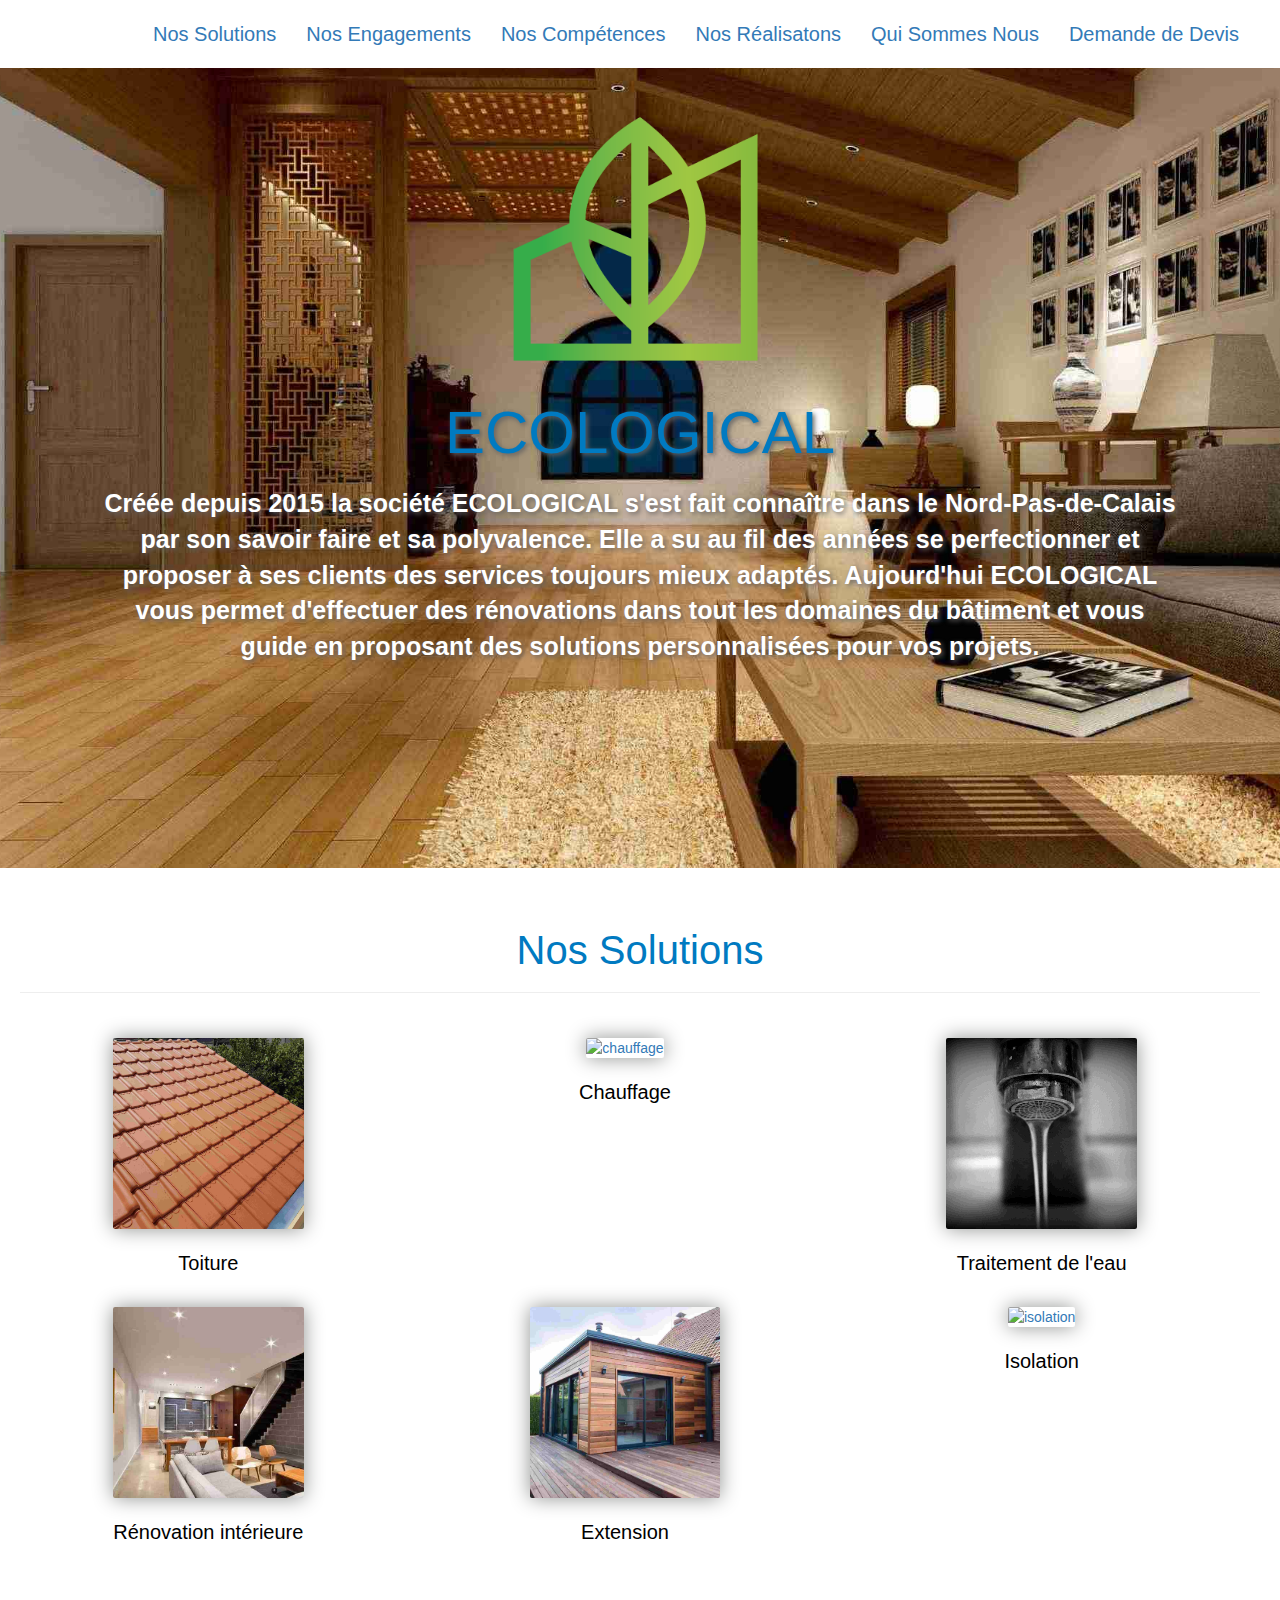
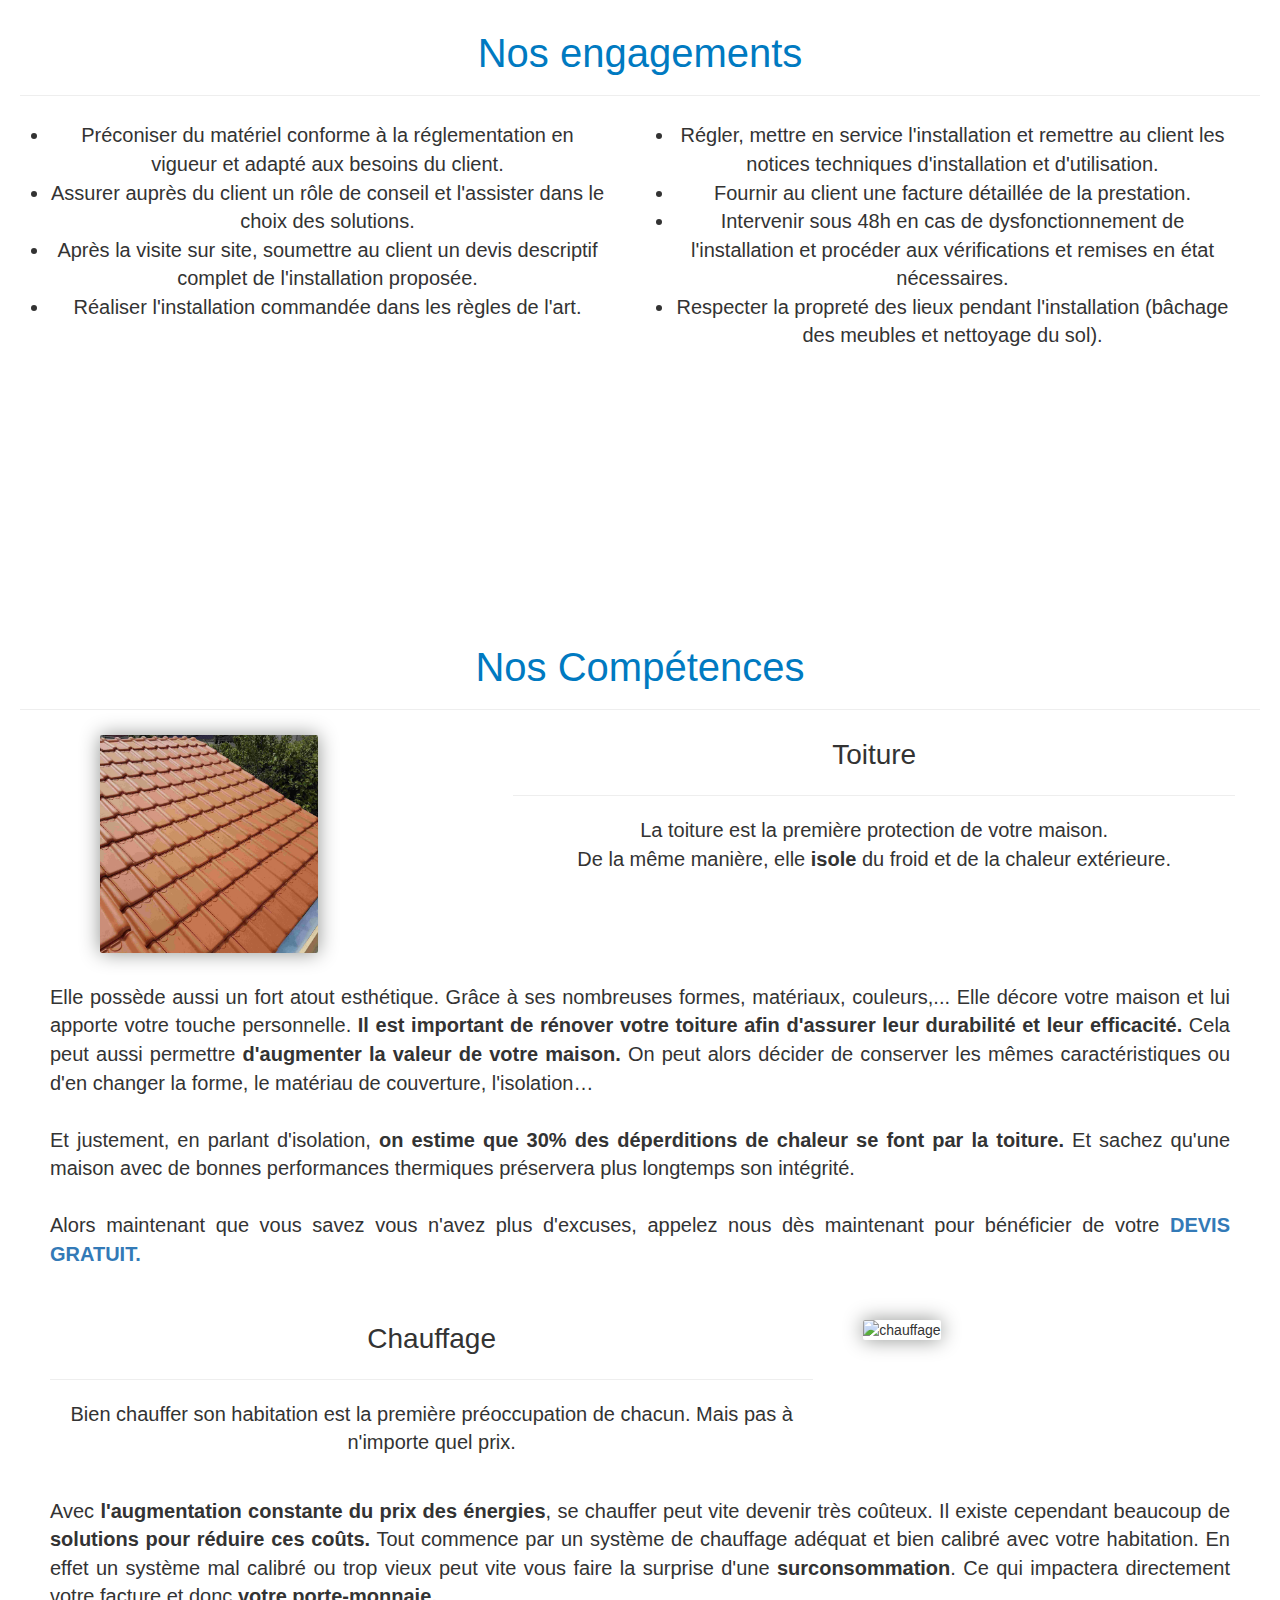
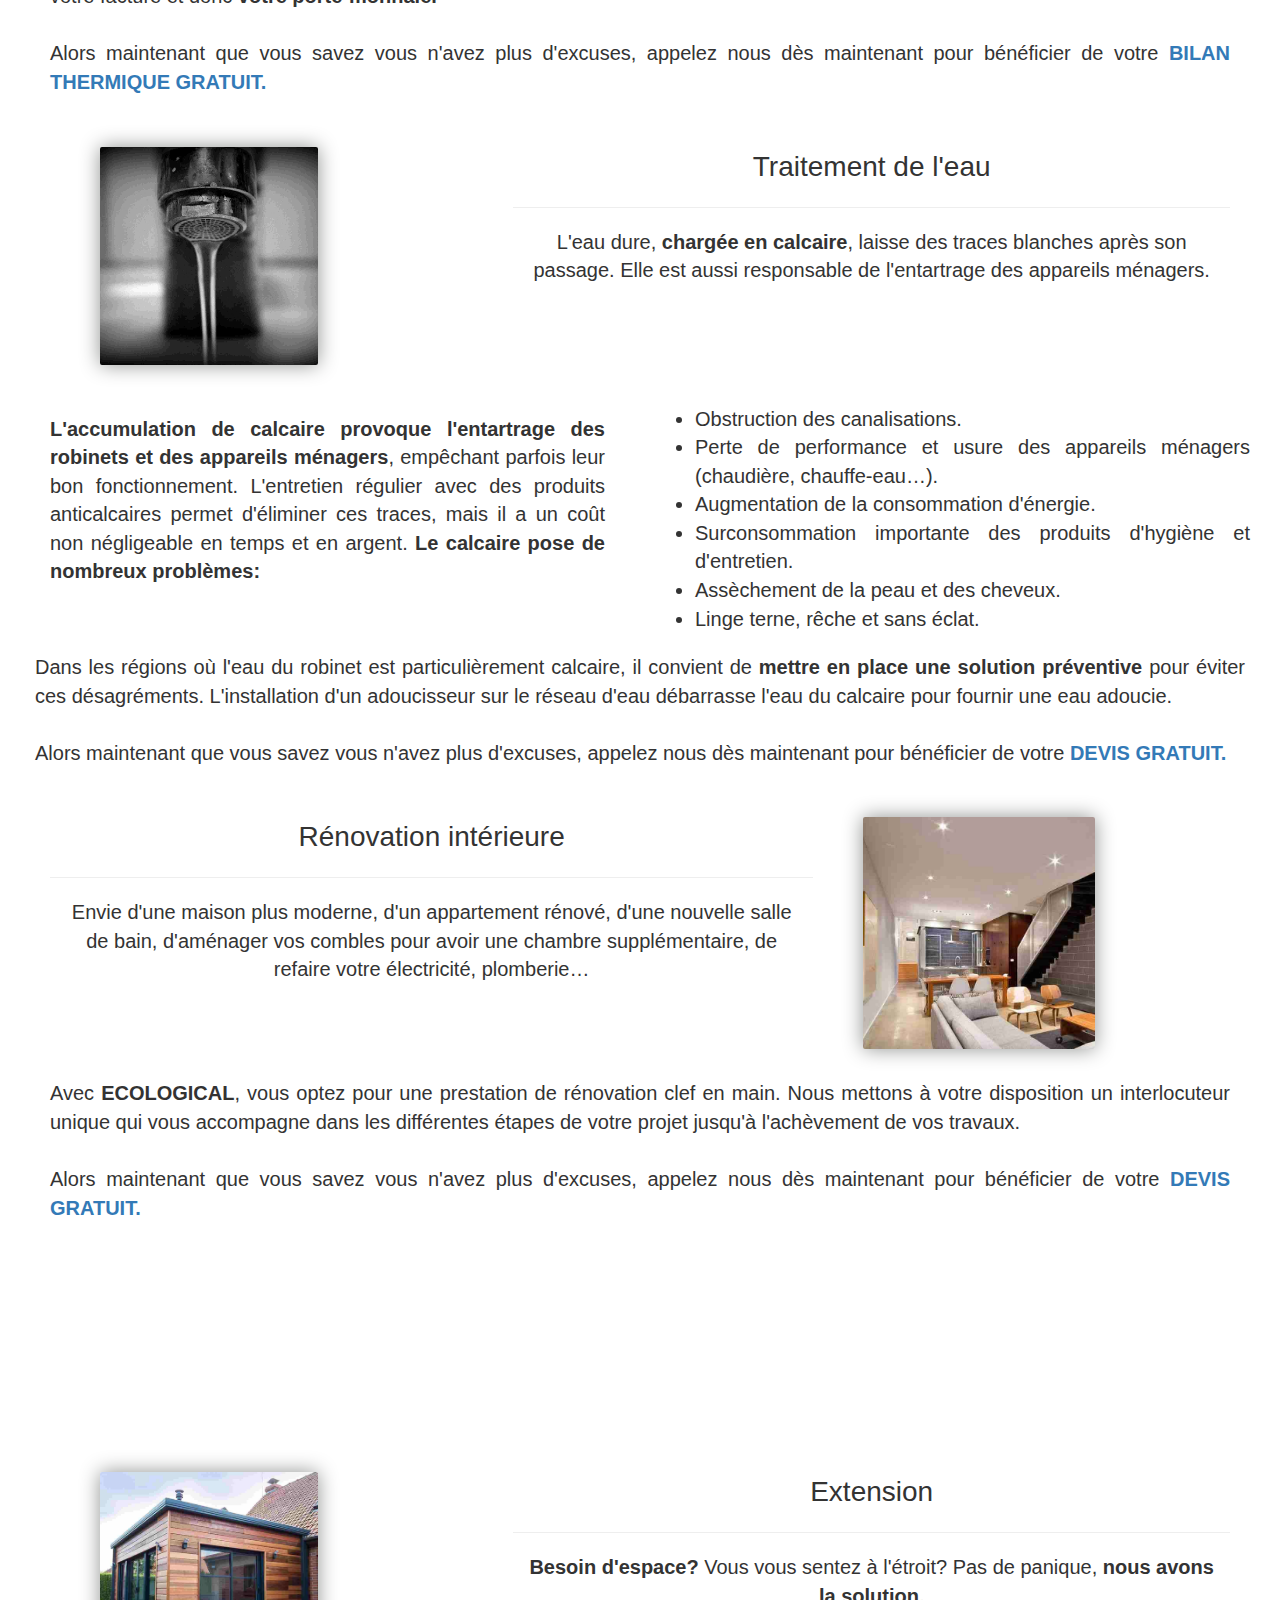
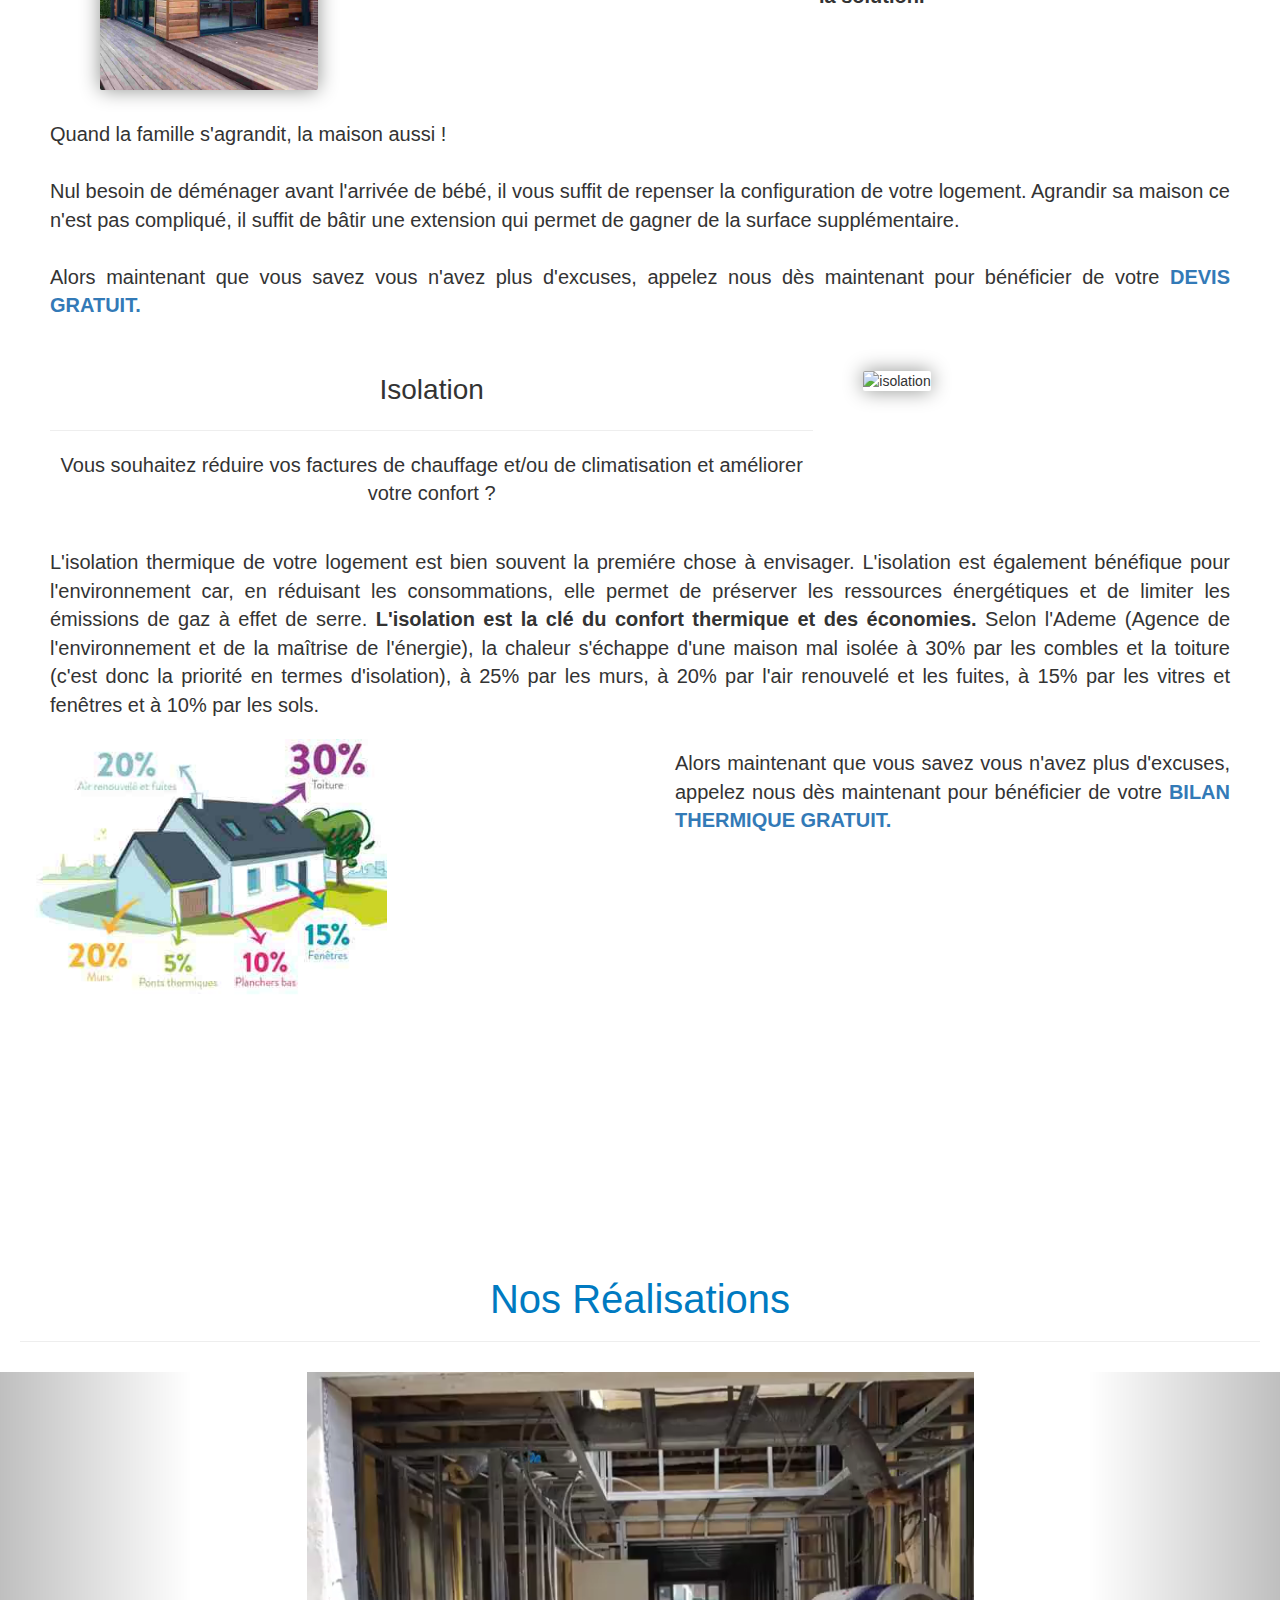
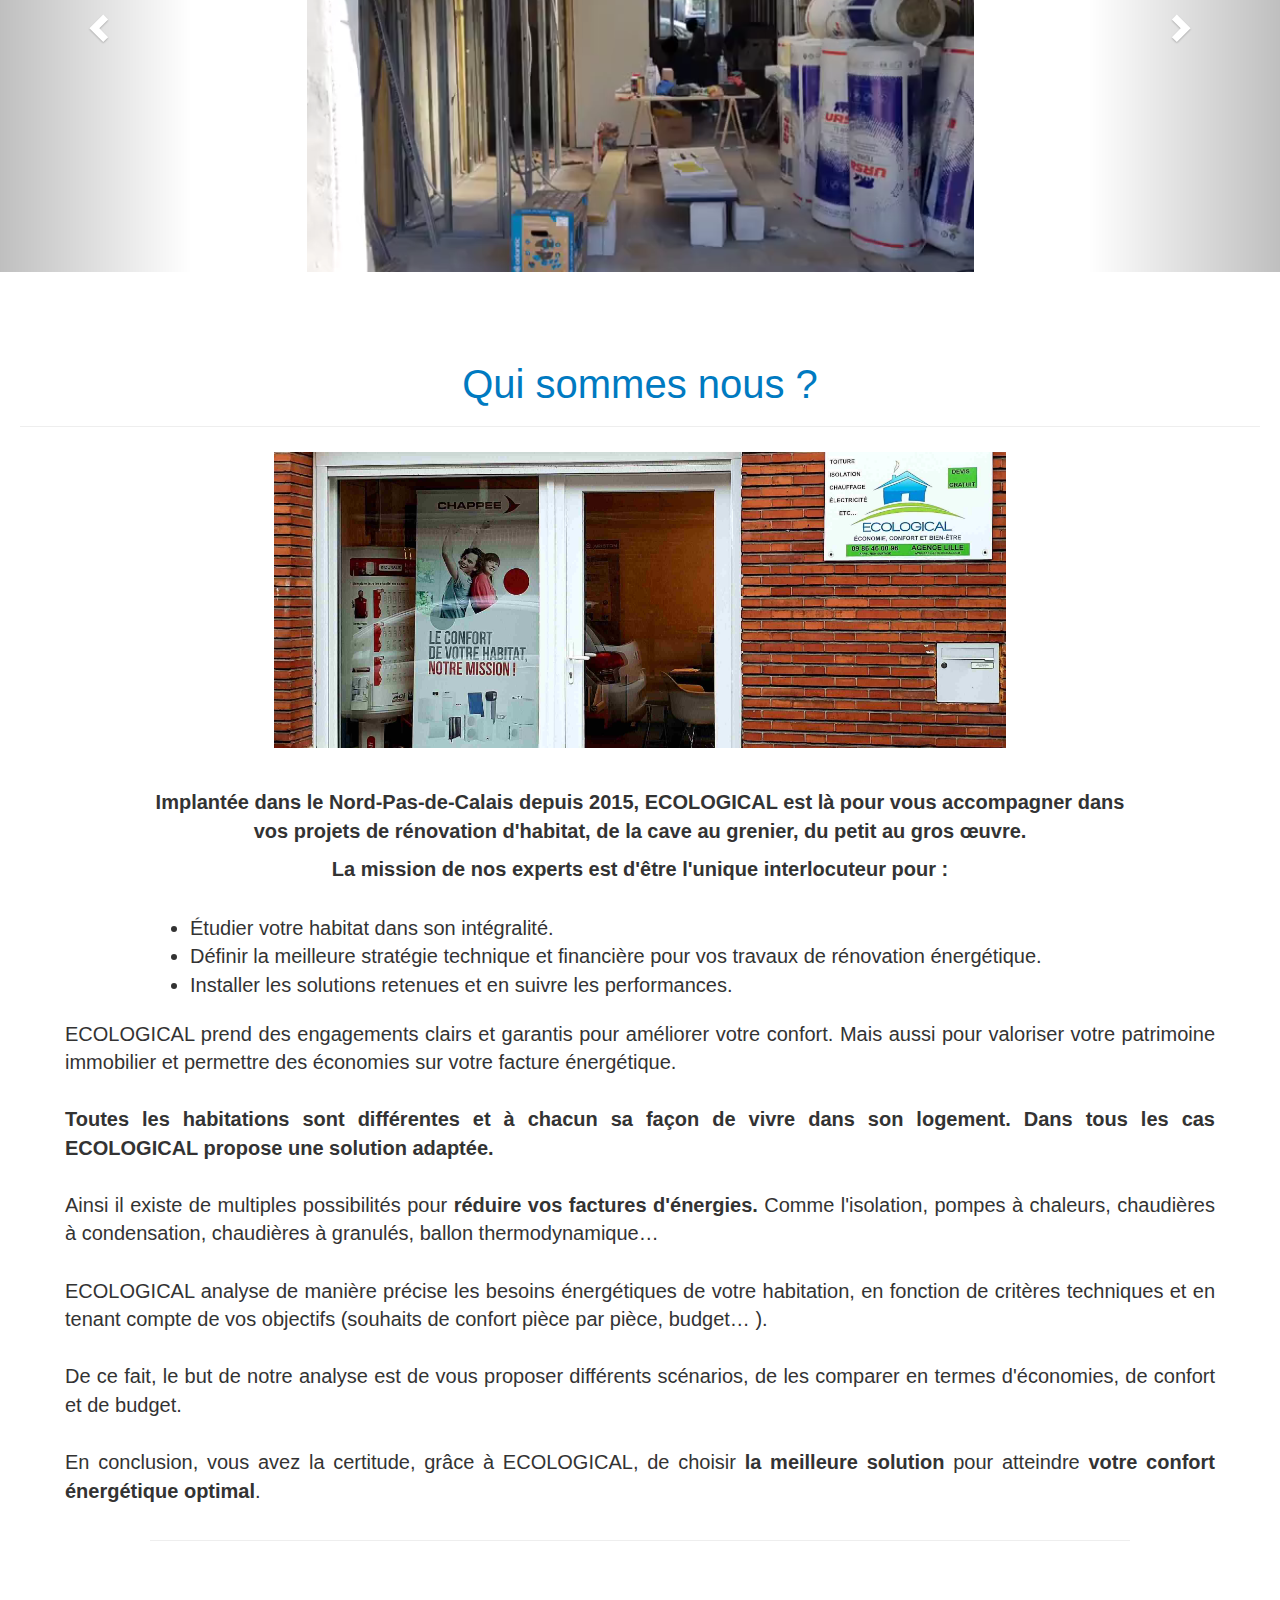
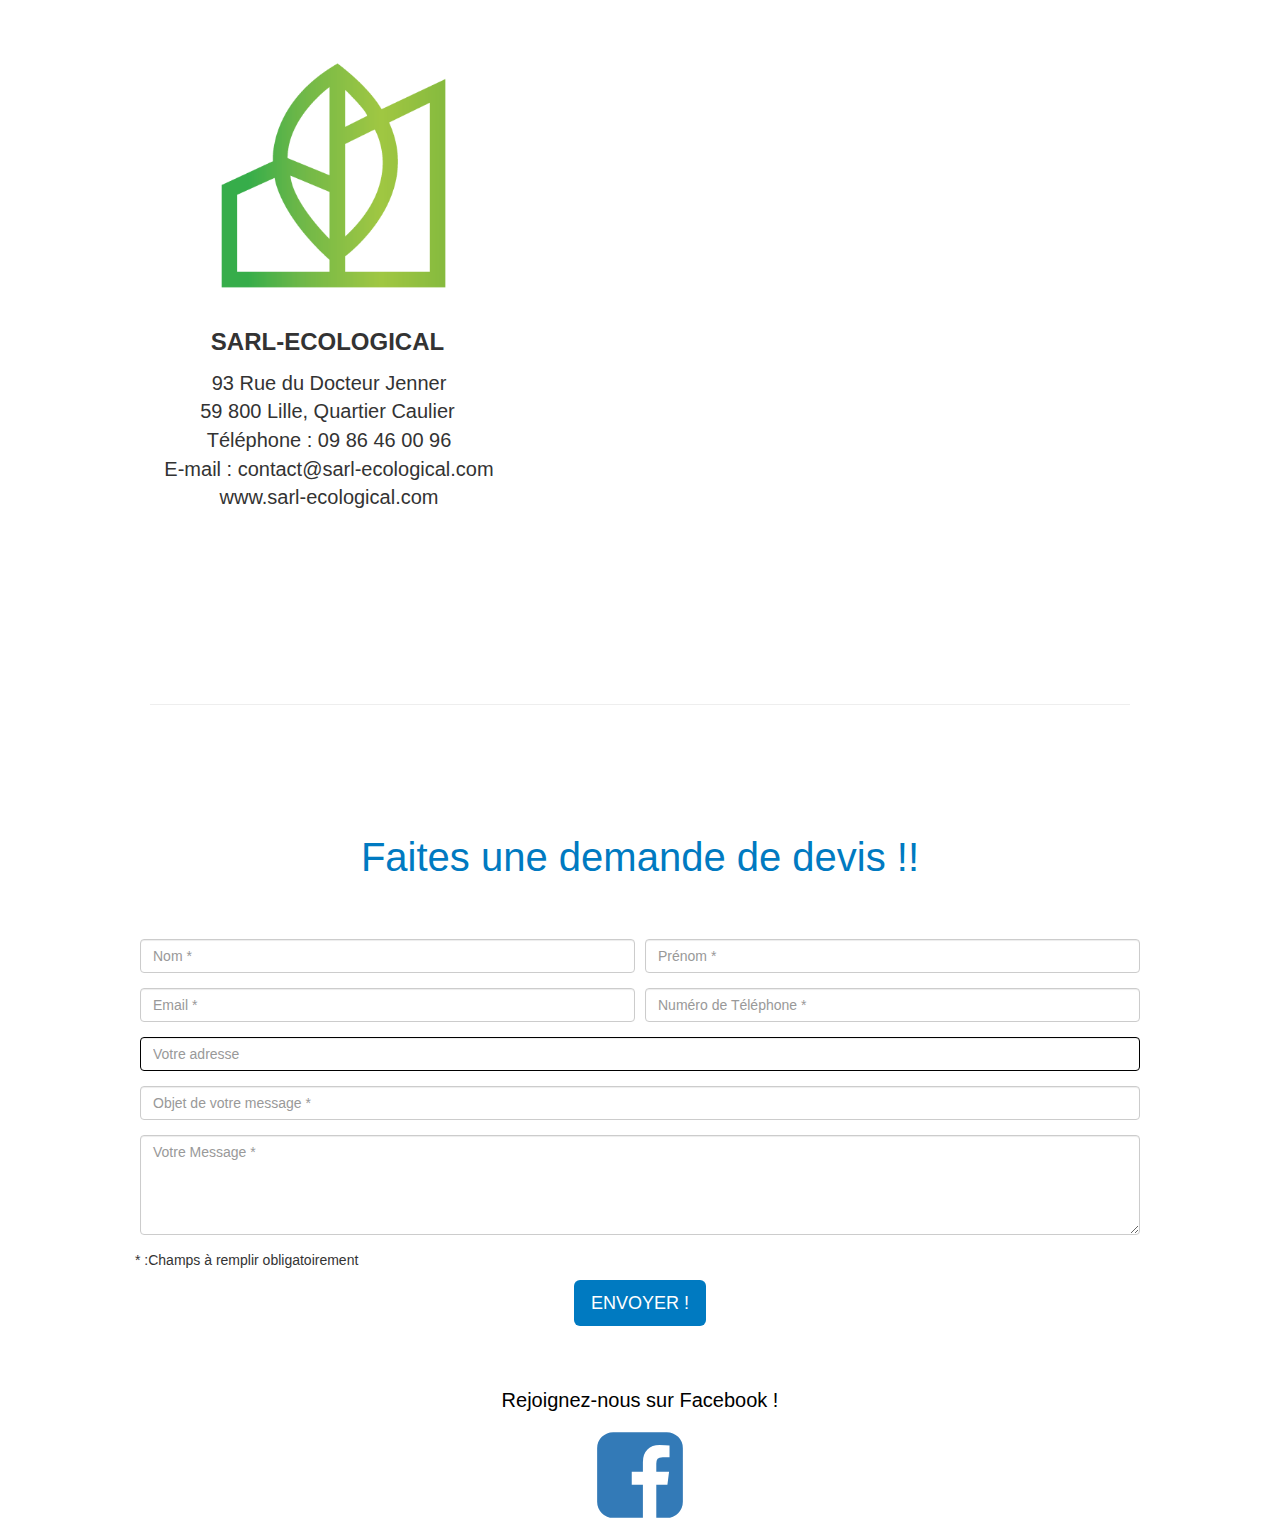
==== commit 955ba1ab: "Nouveaux Logo" ====
--- a/index.html
+++ b/index.html
@@ -27,7 +27,7 @@
 <body>
     <main>
 <nav class="navbar navbar-expand-lg navbar">
-    <div class="container-fluid-fluid">
+    <div class="container-fluid">
       <div class="navbar-header">
         <button type="button" class="navbar-toggle" data-toggle="collapse" data-target="#myNavbar">
           <span class="icon-bar"></span>
@@ -35,6 +35,7 @@
           <span class="icon-bar"></span>                      
         </button>
       </div>
+
       <div class="collapse navbar-collapse"  id="myNavbar">
         <ul class="nav navbar-nav navbar-right">
           <li class="nav-item dropdown">
@@ -61,31 +62,31 @@
           </li>
         </ul>   
       </div>
+
+      <div class="hiddenOnDesk">
+            <img src="assets/images/imagesMobile/logoMobile.png" alt="ecological logo mobile">
+        
+            <a href="https&#58;//www.facebook.com/Ecological-387216698516848/" target="_blank">
+        
+                <svg width="50" height="50" viewBox="0 0 1792 1792" xmlns="http&#58;//www.w3.org/2000/svg"
+                    fill="currentColor">
+                    <path
+                        d="M1376 128q119 0 203.5 84.5t84.5 203.5v960q0 119-84.5 203.5t-203.5 84.5h-188v-595h199l30-232h-229v-148q0-56 23.5-84t91.5-28l122-1v-207q-63-9-178-9-136 0-217.5 80t-81.5 226v171h-200v232h200v595h-532q-119 0-203.5-84.5t-84.5-203.5v-960q0-119 84.5-203.5t203.5-84.5h960z">
+                    </path>
+                </svg>
+            </a>
+        </div>
     </div>
 
-    <div class="hiddenOnDesk">
-    <P>Ecological</P>
-
-    <a href="https&#58;//www.facebook.com/Ecological-387216698516848/" target="_blank">
-
-        <svg width="50" height="50" viewBox="0 0 1792 1792" xmlns="http&#58;//www.w3.org/2000/svg"
-            fill="currentColor">
-            <path
-                d="M1376 128q119 0 203.5 84.5t84.5 203.5v960q0 119-84.5 203.5t-203.5 84.5h-188v-595h199l30-232h-229v-148q0-56 23.5-84t91.5-28l122-1v-207q-63-9-178-9-136 0-217.5 80t-81.5 226v171h-200v232h200v595h-532q-119 0-203.5-84.5t-84.5-203.5v-960q0-119 84.5-203.5t203.5-84.5h960z">
-            </path>
-        </svg>
-    </a>
-
-</div>
-  </nav>
+    </nav>
     
             <div class="parallax">
                 
-             
                 <div class="bienvenu">
 
                  <div class="contientLogoPremier">
                         <img src="assets/images/logo.png" alt="logoECOLOGICAL">
+                        <h1 class="ecologicalTextLogo">ECOLOGICAL</h1>
                     </div>
 
             <p>Cr&eacute;&eacute;e depuis 2015 la soci&eacute;t&eacute; ECOLOGICAL s&apos;est fait
@@ -489,8 +490,11 @@
                                 extension qui permet de gagner de la surface suppl&eacute;mentaire.
                                 <br>
                                 <br>
+                          
                                 Alors maintenant que vous savez vous n&apos;avez plus d&apos;excuses, appelez nous d&egrave;s
-                                maintenant pour b&eacute;n&eacute;ficier de votre  <a class="js-scrollTo" href="#ancreDevis"><strong>DEVIS GRATUIT.</strong></a>  
+                                maintenant pour b&eacute;n&eacute;ficier de votre  <a class="js-scrollTo" href="#ancreDevis"><strong>DEVIS GRATUIT.</strong></a>
+                     
+                                  
                             </p>
                         </div>
                     </div>
@@ -662,11 +666,10 @@
 
         <div class="row justify-content-center">
         
-            <div class="col-xs-12 text-align-center imageQui">
-           
+            <center class="col-xs-12 text-align-center imageQui">
                 <img src="assets/images/localSarl.jpg" alt="chauffage"/> 
              
-            </div>
+            </center>
            
             <div class="col-xs-12 texteQui">
                 <p id="implantation">Implant&eacutee dans le
@@ -749,24 +752,26 @@
         <div class="row adresse"> 
             <div class="col-sm-12 col-md-6 background">
             
-              
-                <p class="coordonnees">
-
+                <div class="coordonnees">
+                  
                     <img src="assets/images/logo.png" class="logoSARL" alt="logoSARL">
+                        
                     <br>
                     <br>
+                    <p class="mapLogoText">SARL-ECOLOGICAL</p>
+                  
                     <i class="fas fa-map-marker-alt"></i> <span></span>
                     93 Rue du Docteur Jenner<br>
                     59 800 Lille, Quartier Caulier<br>
                     <i class="fas fa-phone"></i> <span></span> 
                     T&eacute;l&eacute;phone
                     &#58; 09 86 46 00 96<br>
-                    <i class="fas fa-at"></i><span></span>
+                    <i class="fas fa-at"></i> <span></span>
                     E-mail &#58; contact@sarl-ecological.com
                     <br>
                     <i class="fas fa-globe-americas"></i><span></span>
                     www.sarl-ecological.com
-                </p>
+                </div>
                 
             </div>
             <div class="col-sm-12 col-md-6 map-responsive">
--- a/overide.css
+++ b/overide.css
@@ -12,13 +12,18 @@
   margin: 0 auto;
   background-color: white;
 }
-.container-fluid-fluid{
-  margin: 0 auto; 
-  
+.container-fluid{
+  margin: 0 auto;
+  text-align: center 
+}
+
+/*To make the elements of the nav bar in no wrapping( same line) */
+.navbar > .container, .navbar > .container-fluid{
+  flex-wrap: nowrap !important;
 }
 
 .navbar.center, .navbar-expand-lg {
-  background-color: rgba(209, 205, 205, 0.876);
+  background-color: white;
   text-align: left;
   margin-bottom: 0 !important; 
 }
@@ -91,7 +96,7 @@
 }
 
 img{ 
-    max-width: 100%;
+    max-width: 60%;
     height: auto;
 }
 
@@ -188,7 +193,7 @@
                                                             */
 .parallax img{
     display: block;
-    padding-top: 16rem;   
+    padding-top: 0rem;   
     margin-left: auto;
     margin-right: auto; 
 }
@@ -204,7 +209,19 @@
   padding-right: 10rem;
   color:  rgb(255, 255, 255);
   font-size: 2.5rem;
- text-shadow: 2px 2px 5px rgb(100, 98, 98);
+  text-shadow: 2px 2px 5px rgb(100, 98, 98);
+}
+
+.contientLogoPremier img{
+  width:30%; 
+  height: auto;
+}
+
+.ecologicalTextLogo{
+  padding-top: 10px;
+  text-align: center;
+  color: #007AC1;
+  font-size:6rem; 
 }
 
 .bienvenu h3 {
@@ -323,6 +340,7 @@
     padding: 1rem 2rem;
 }
 
+
 .textCalcaireGauche{
     padding: 3rem 2rem;
 }
@@ -335,6 +353,7 @@
    padding-top: 8rem;
    padding-right: 8rem;
 }
+
                                                                 /*
                                                                 
                                                                 
@@ -397,7 +416,7 @@
 
 .imageQui{
    width: 70%; 
-   height: auto; 
+   height: auto;
 }
 
 .texteQui{
@@ -431,10 +450,12 @@
 }
 
 .contientLogoLocal {
-  padding-top: 5rem; 
+  padding-top: 1rem; 
   width: 90%;
   height: auto;
 }
+
+
 
 #map {
   margin: 0rem auto; 
@@ -443,7 +464,12 @@
 .coordonnees{
     margin-top: 6rem; 
     font-size: 2.0rem;
-    margin-bottom:0rem;   
+    margin-bottom:0rem;
+    text-align: center;    
+}
+.mapLogoText{
+  font-Size: 2.4rem;
+  font-weight: bold; 
 }
 
 .fas{
@@ -454,13 +480,15 @@
 
 .logoSARL{
     margin-left: 2rem;
-    width: 40%; 
+    width: 50%; 
 }
 
 .localSarl img{
   width: 50%; 
   height:auto; 
 }
+
+
 
 
 /* 
@@ -516,28 +544,6 @@
   font-size: 2rem; 
 }
 
-/* 
-.confirmationBox{
-    display: none; 
-    background-color: #A5D70A;
-    color: #000000;
-    border: 1px solid black;
-    position: fixed;
-    width: 500px;
-    height: 80px;
-    left: 40%;
-    top: 40%;
-    box-sizing: border-box;
-    text-align: center;
-    font-size: 1.4rem;
-    border-radius:4px;  
- }
-
-.visible{
- display: block;
- }
- */
-
 
 .facebookCall{
   font: 5rem; 
@@ -594,12 +600,9 @@
   display:inline;
 }
 
-.hiddenOnDesk p{
+.hiddenOnDesk img{
   display:inline;
-  margin: 0 8rem;
-  font-size: 1.5rem;
-  font-weight: bold; 
-  color: black; 
+  margin: 0 1rem; 
 }
 
 img{
@@ -610,6 +613,9 @@
   width: 40%;
 }
 
+.ecologicalTextLogo{
+  font-size:3rem; 
+}
 .coordonnees br{
   display: none; 
 }
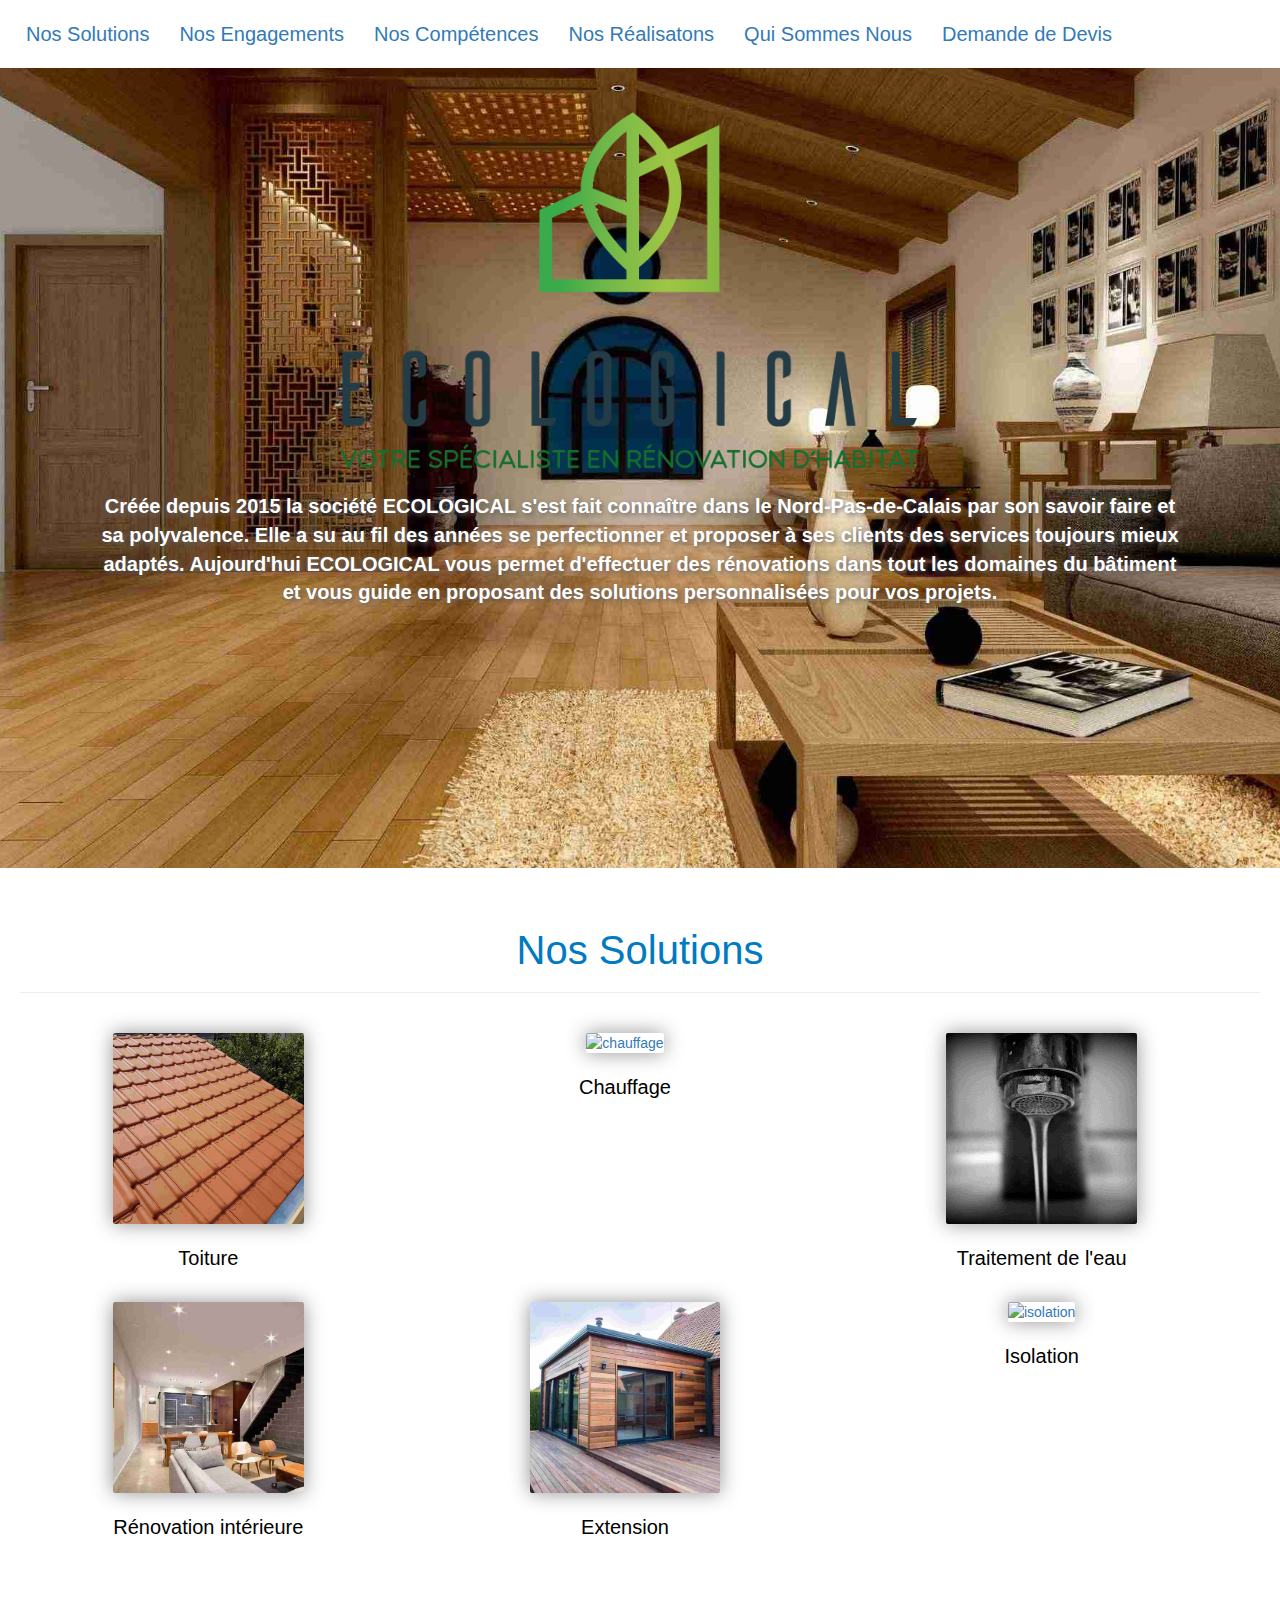
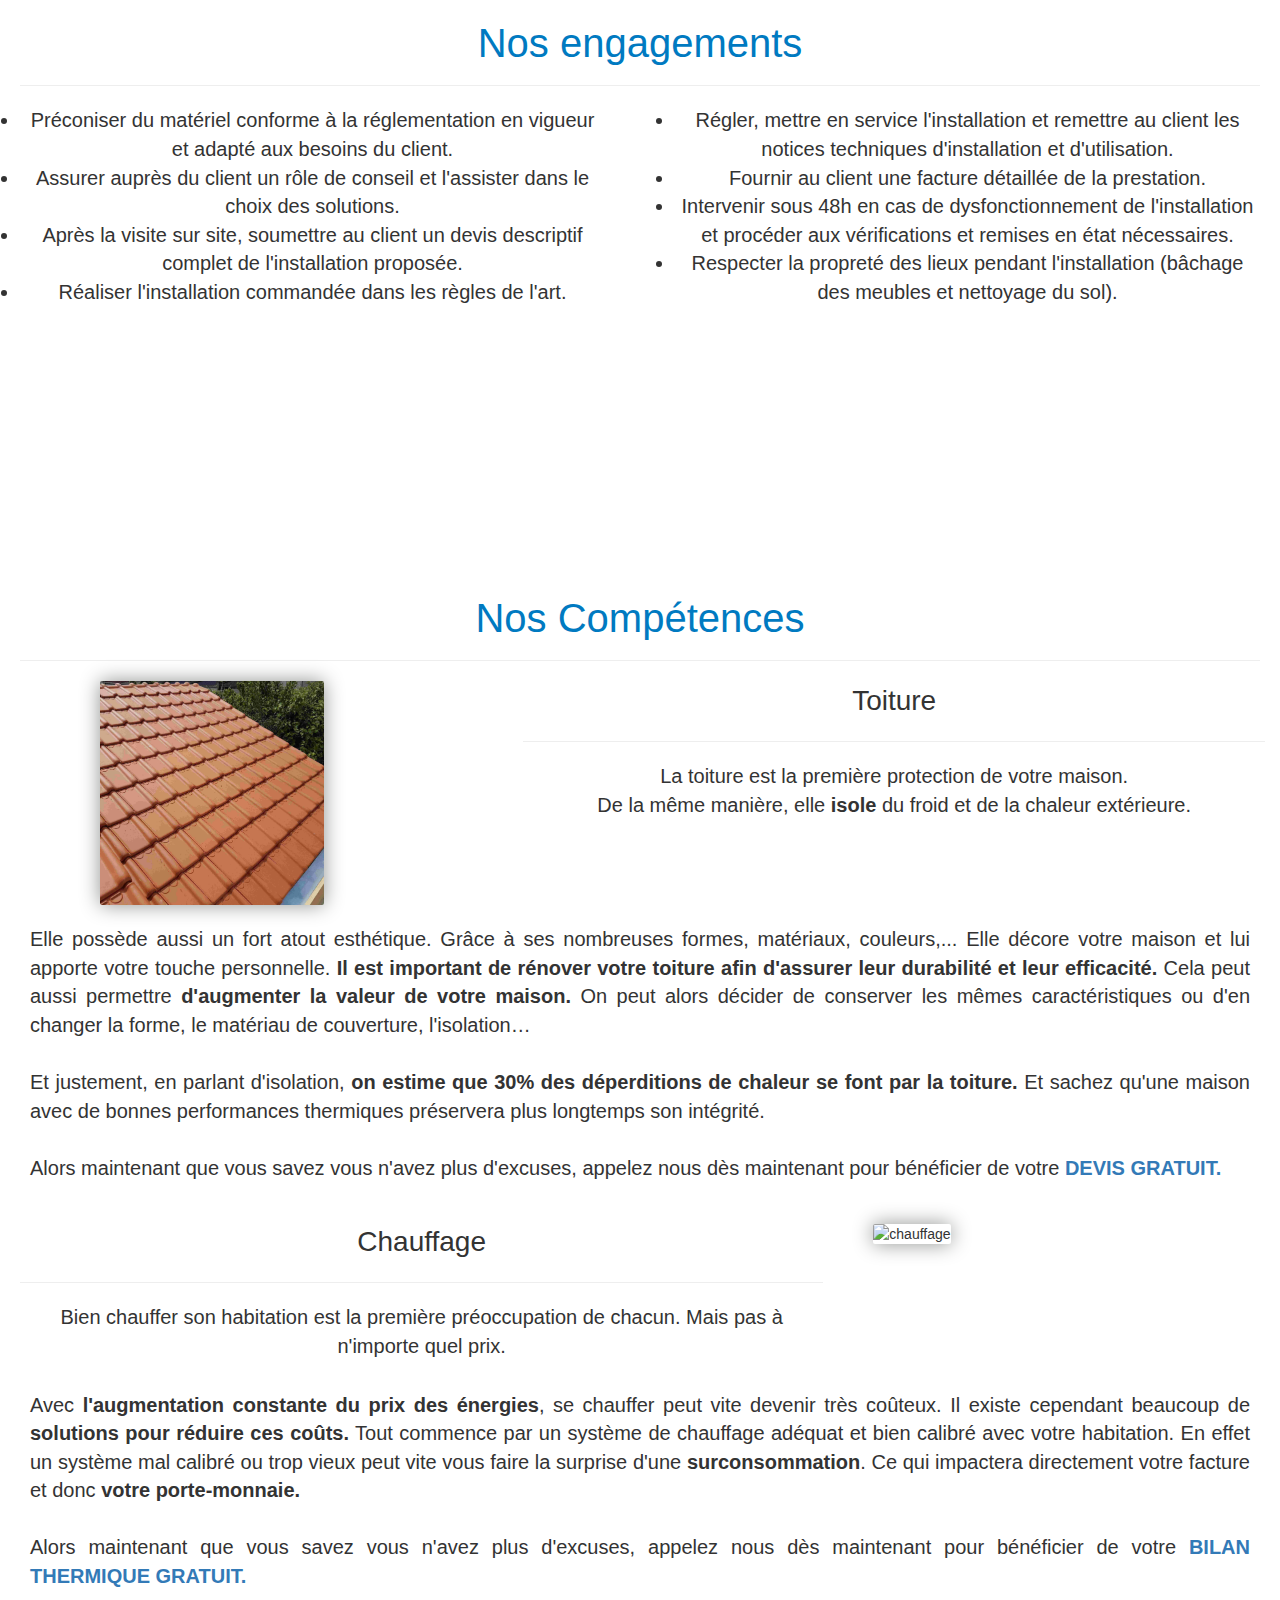
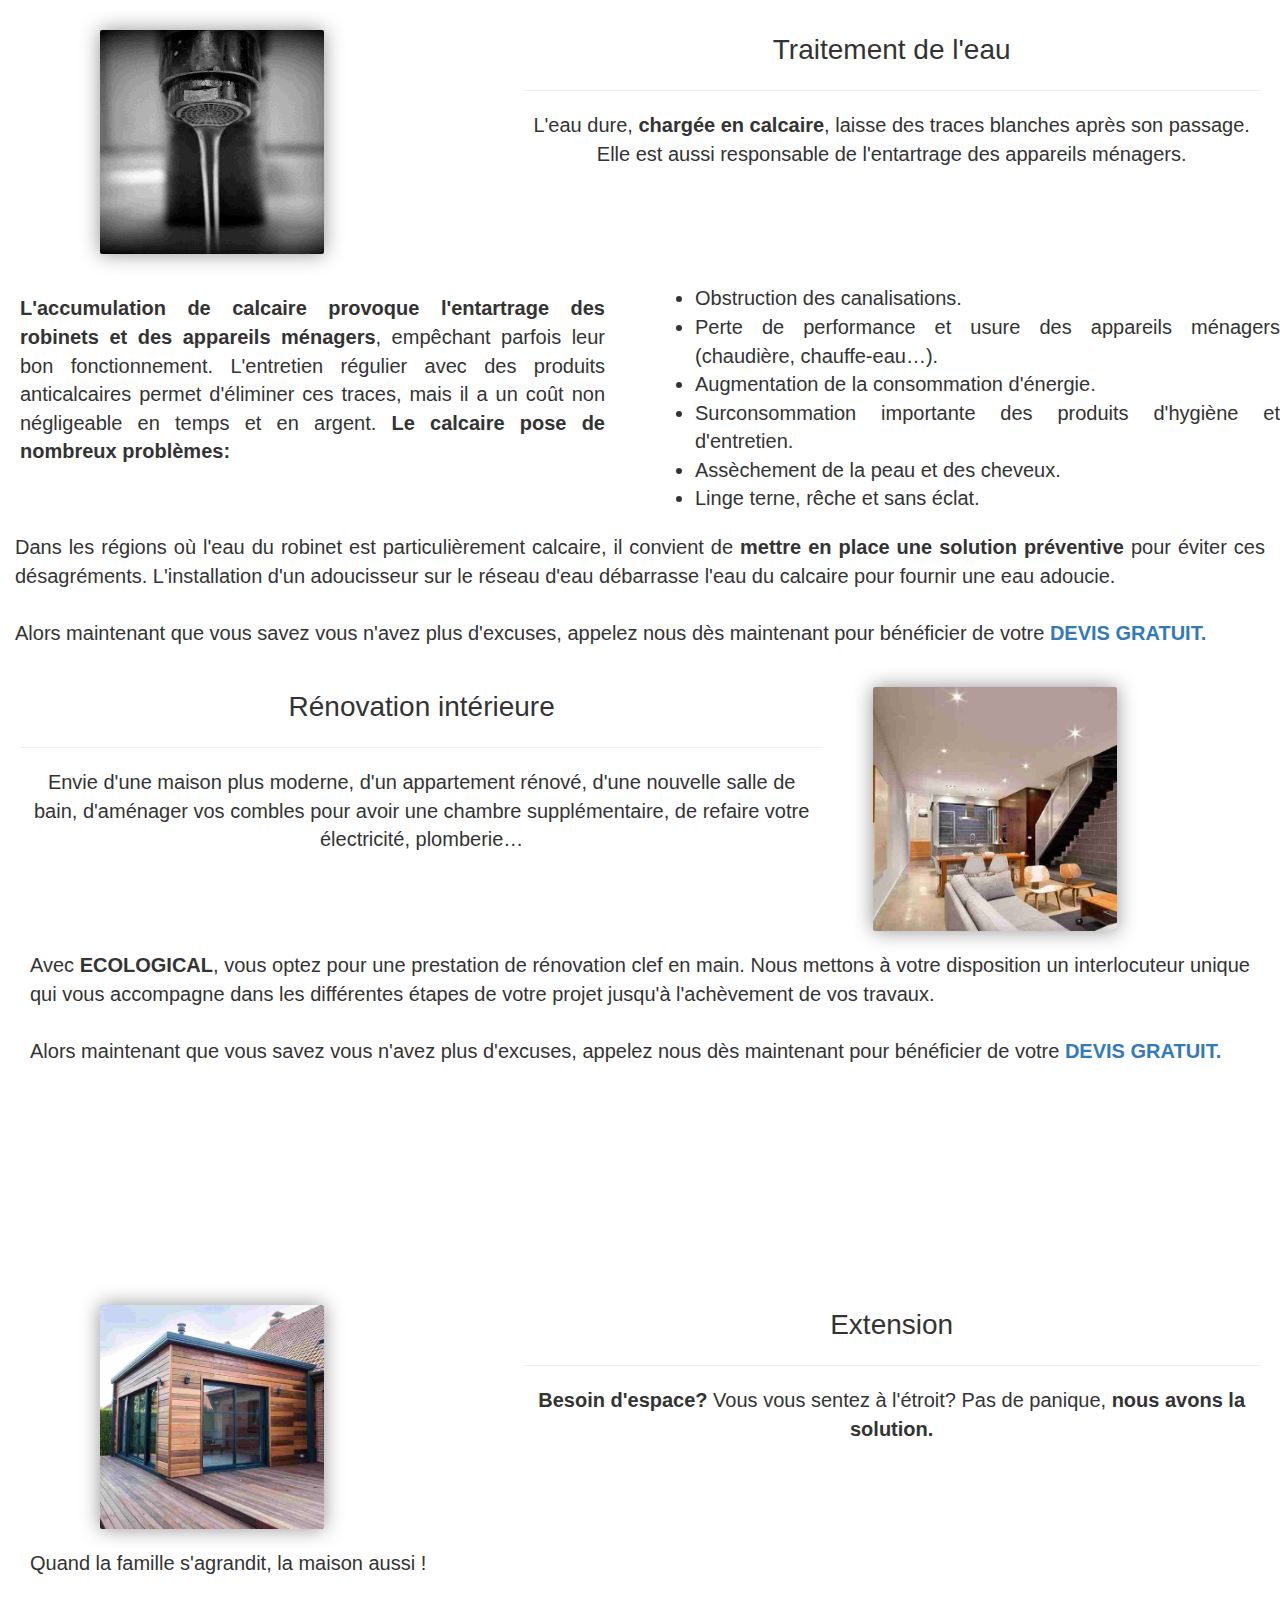
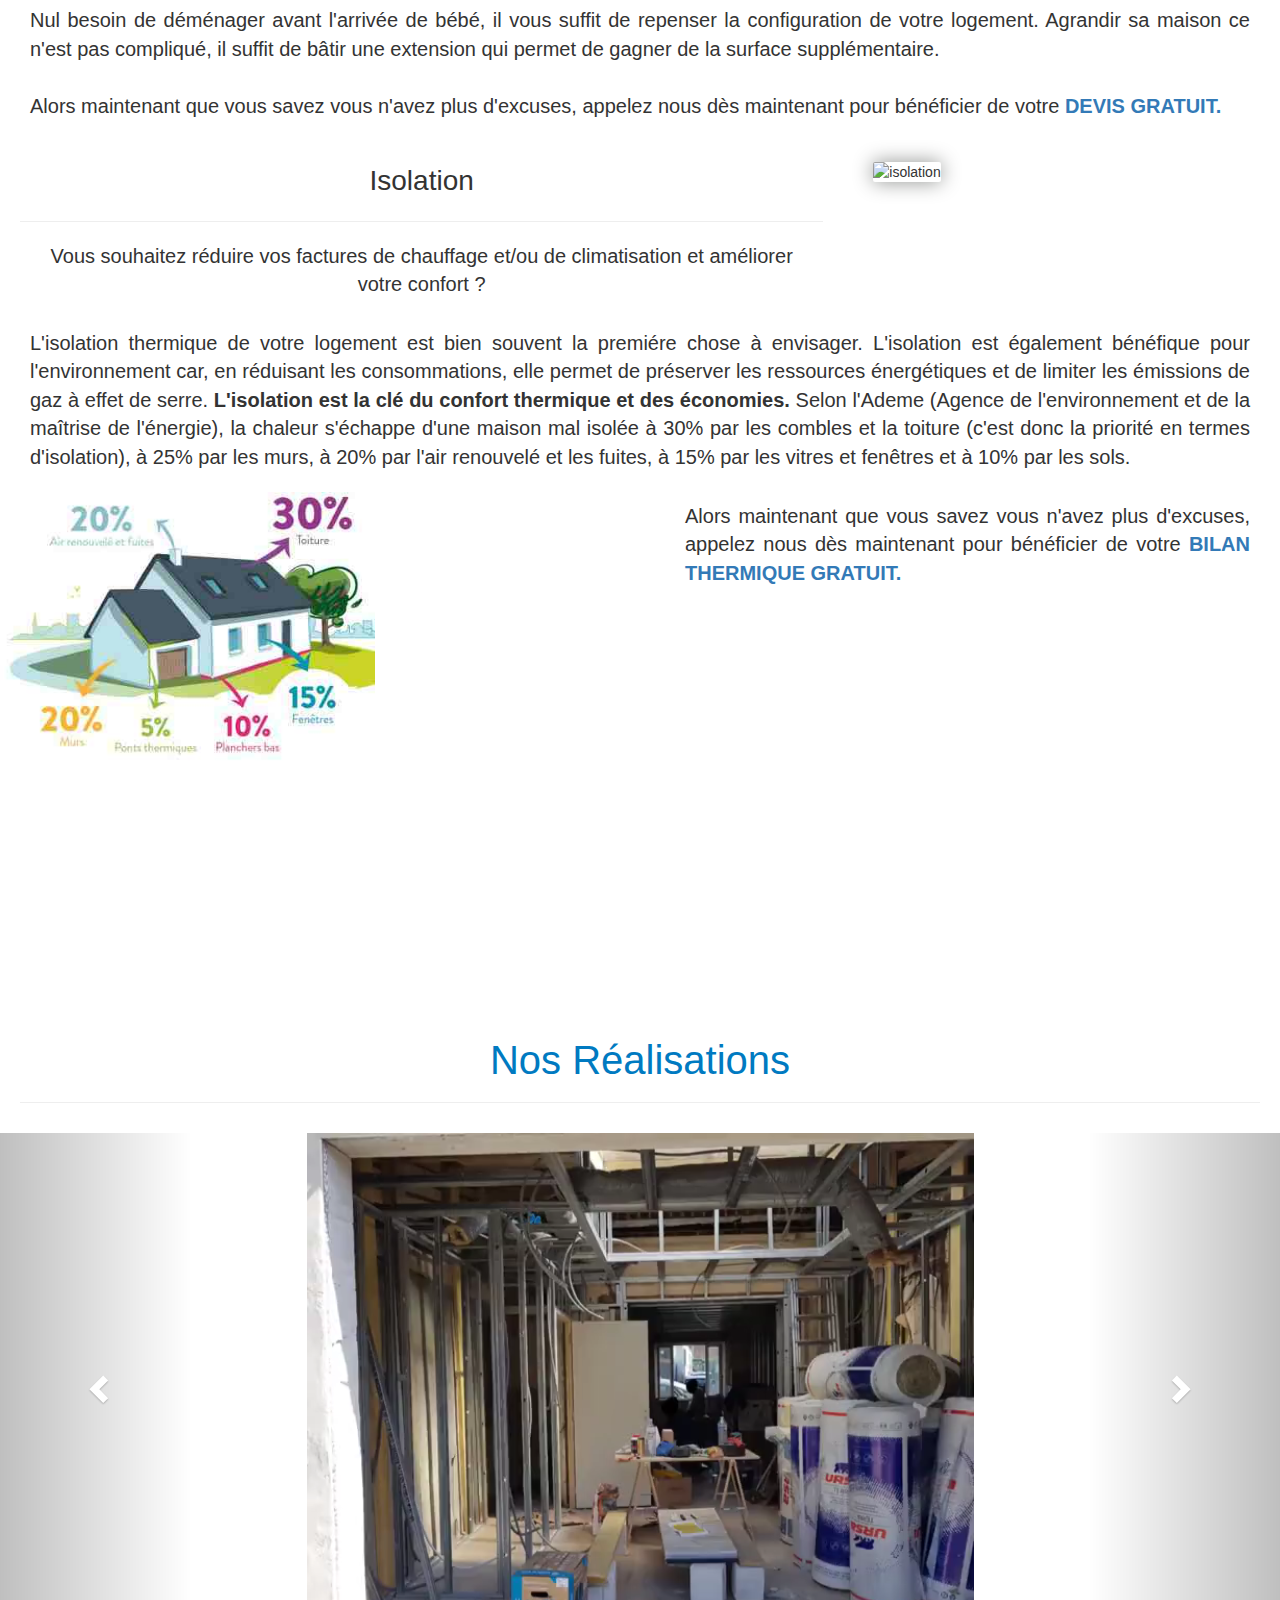
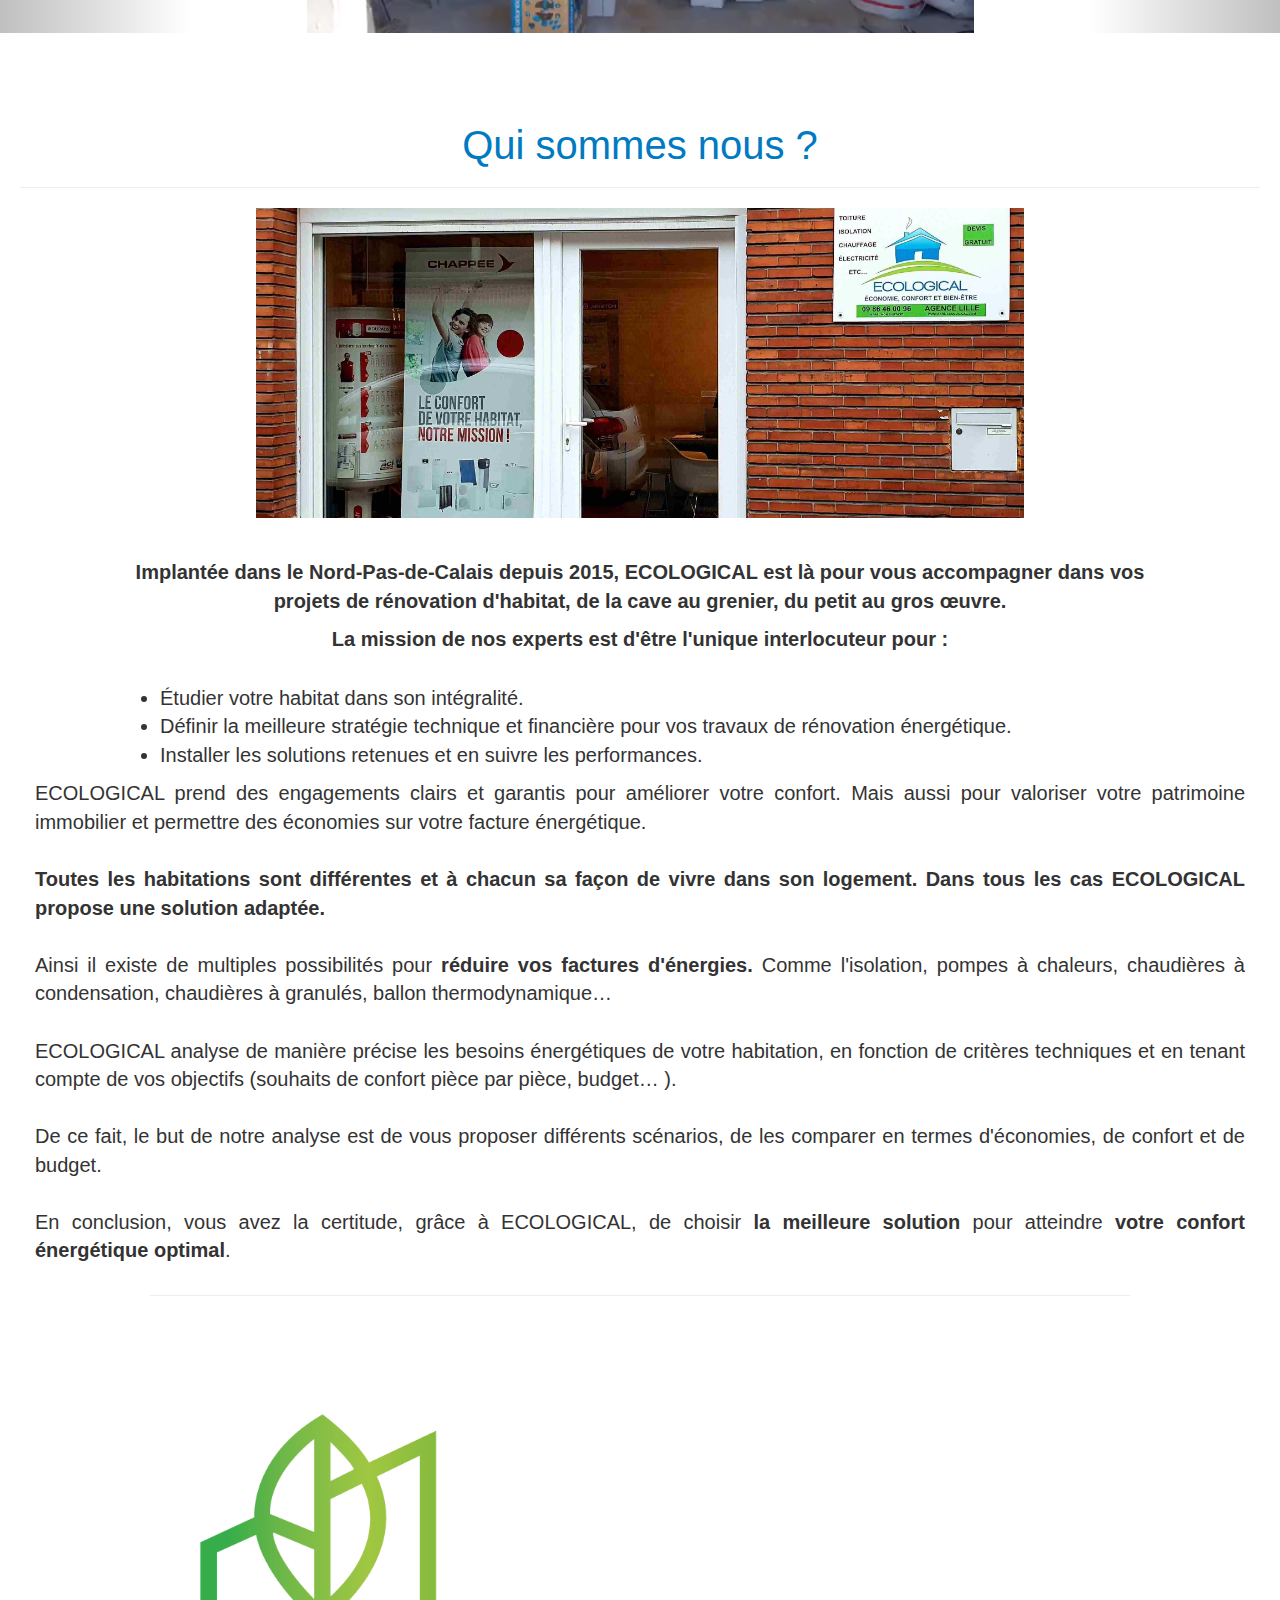
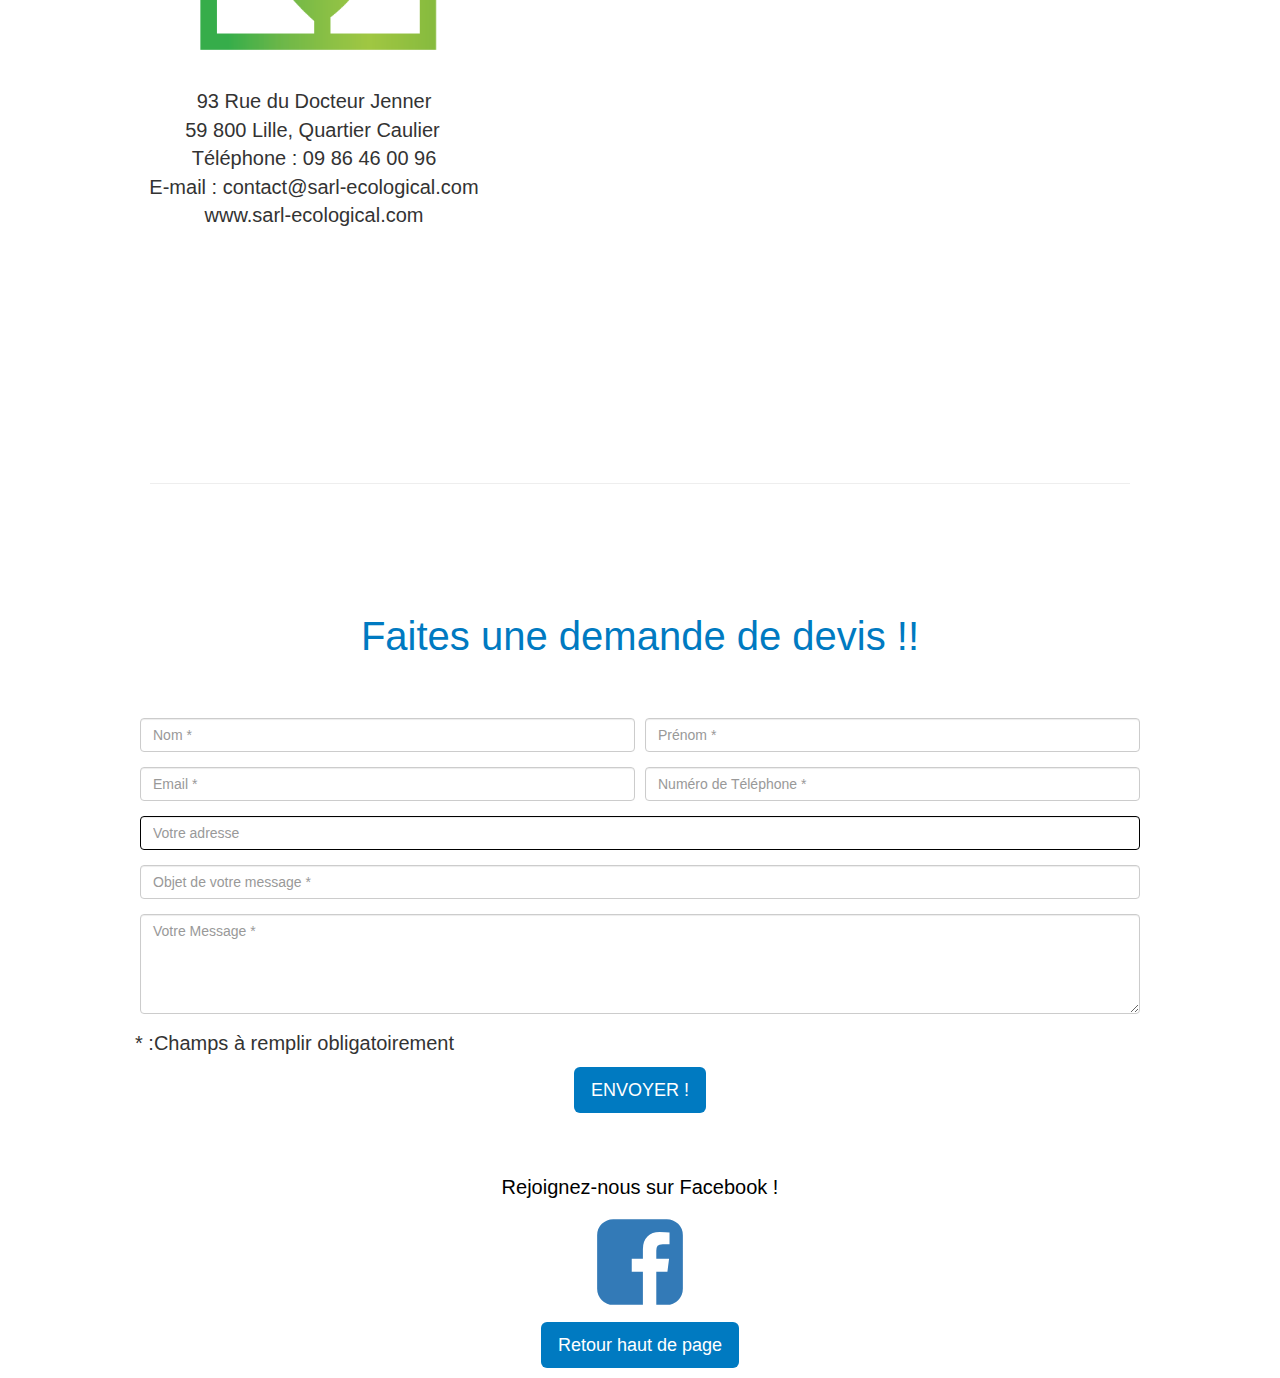
==== commit 78940fe7: "styling for mobile" ====
--- a/index.html
+++ b/index.html
@@ -23,20 +23,20 @@
 
 
 </head>
-
+<div id="ancreTop"></div>
 <body>
     <main>
 <nav class="navbar navbar-expand-lg navbar">
-    <div class="container-fluid">
+    <div class="row justify-content">
       <div class="navbar-header">
         <button type="button" class="navbar-toggle" data-toggle="collapse" data-target="#myNavbar">
           <span class="icon-bar"></span>
           <span class="icon-bar"></span>
           <span class="icon-bar"></span>                      
         </button>
-      </div>
-
-      <div class="collapse navbar-collapse"  id="myNavbar">
+      
+
+<div class="collapse navbar-collapse"  id="myNavbar">
         <ul class="nav navbar-nav navbar-right">
           <li class="nav-item dropdown">
               <a class="js-scrollTo" href="#ancreSolutions" class="nav-link">Nos Solutions</a>
@@ -60,8 +60,9 @@
           <li class="nav-item">
               <a class="js-scrollTo" href="#ancreDevis" class="nav-link">Demande de Devis</a>
           </li>
+          
         </ul>   
-      </div>
+      </div> 
 
       <div class="hiddenOnDesk">
             <img src="assets/images/imagesMobile/logoMobile.png" alt="ecological logo mobile">
@@ -77,7 +78,7 @@
             </a>
         </div>
     </div>
-
+</div>
     </nav>
     
             <div class="parallax">
@@ -85,8 +86,7 @@
                 <div class="bienvenu">
 
                  <div class="contientLogoPremier">
-                        <img src="assets/images/logo.png" alt="logoECOLOGICAL">
-                        <h1 class="ecologicalTextLogo">ECOLOGICAL</h1>
+                        <img src="assets/images/ECOLOGICAL_LOGO_VERTICALE.png" alt="logoECOLOGICAL">
                     </div>
 
             <p>Cr&eacute;&eacute;e depuis 2015 la soci&eacute;t&eacute; ECOLOGICAL s&apos;est fait
@@ -758,7 +758,7 @@
                         
                     <br>
                     <br>
-                    <p class="mapLogoText">SARL-ECOLOGICAL</p>
+               
                   
                     <i class="fas fa-map-marker-alt"></i> <span></span>
                     93 Rue du Docteur Jenner<br>
@@ -868,11 +868,11 @@
 					</a>
 			</div>
 		</div>
-</section>     
-    
-
-
-  
+</section>
+
+<button type="submit" class="btn btn-lg" name="envoi">
+    <a class="BackToTop" href="#ancreTop" class="nav-link">Retour haut de page</a>
+</button>
        
         <!--Defilement tranquille à partir des onglets-->
         <script src="https://ajax.googleapis.com/ajax/libs/jquery/1.10.2/jquery.min.js"></script>
--- a/overide.css
+++ b/overide.css
@@ -12,14 +12,16 @@
   margin: 0 auto;
   background-color: white;
 }
-.container-fluid{
-  margin: 0 auto;
-  text-align: center 
-}
 
 /*To make the elements of the nav bar in no wrapping( same line) */
 .navbar > .container, .navbar > .container-fluid{
   flex-wrap: nowrap !important;
+}
+
+.container-fluid>.navbar-header{
+  margin-left: 0px !important;
+  margin-right: 0px !important;
+  display: inline; 
 }
 
 .navbar.center, .navbar-expand-lg {
@@ -31,6 +33,9 @@
 .navbar-toggle{
   padding: 0 0 !important;
   margin-bottom: 0;
+  float:left!important;
+  margin-right: 20px!important;
+  margin-top: 15px !important;
 }
 
 .navbar.center .navbar-inner {
@@ -213,7 +218,8 @@
 }
 
 .contientLogoPremier img{
-  width:30%; 
+  padding-right: 2.5rem;
+  width:60%; 
   height: auto;
 }
 
@@ -278,7 +284,6 @@
                                                       */
 .row {
   text-align: justify;
-  padding: 0.5rem 3rem; 
 }
 
 .engagements{
@@ -337,7 +342,7 @@
 .texteDetails{
     text-align:justify;
     font-size: 2.0rem;  
-    padding: 1rem 2rem;
+    padding: 1rem 3rem;
 }
 
 
@@ -544,13 +549,29 @@
   font-size: 2rem; 
 }
 
+p, .obligatoire{
+  font-size: 20px;
+}
 
 .facebookCall{
   font: 5rem; 
   color: black; 
 }
 
-                                    /*  MEDIA QUERIES */
+.BackToTop{
+  color: white
+}
+
+                                                                                   /*  MEDIA QUERIES 
+                                                                                   
+                                                                                   *****
+                                                                                   ******
+                                                                                   ******
+                                                                                   *****
+                                                                                   *****
+                                                                          
+                                                                                   
+                                                                                   */
 @media only screen and (min-width: 768px) and (max-width: 960px){
 
 .logoSARL{ 
@@ -563,9 +584,7 @@
   width:45rem;
   height:40rem;
 }
-
-}
-
+}
 
 
 @media only screen and (max-width: 860px) {
@@ -573,7 +592,6 @@
 body{
     width: 840px;
 }
-
 
 .carousel-inner{
   margin: 0 auto; 
@@ -586,23 +604,36 @@
   /* For mobile phones: */
 
 html, body {
-    width: 100%;  
+  width: 100%;  
 }
 
 .parallax{
   min-height: 200px;
 }
+
 .parallax img{
   padding-top: 5rem; 
 }
 
+.navbar-header{
+  display: inline;
+  margin-left: 20px
+}
+
 .hiddenOnDesk{
   display:inline;
+  text-align: left;
+  margin-top: 1rem; 
 }
 
 .hiddenOnDesk img{
   display:inline;
-  margin: 0 1rem; 
+  margin:0 2rem; 
+}
+
+.hiddenOnDesk a{
+  margin-left: 3rem;
+  margin-right:-4rem; 
 }
 
 img{
@@ -725,7 +756,7 @@
 } 
 
 #implantation{
-    padding: 0 0rem; 
+    padding: 0 2rem; 
     font-size: 2.0rem;
     font-weight:bold; 
 }
@@ -734,12 +765,17 @@
   margin-left: 0rem;
   text-align: center; 
   font-size: 2.0rem;
+  padding: 0 4rem; 
+}
+
+.missionDetails ul li{
+
 }
 
 .textPrincipal {
   text-align: center;
   font-size: 2.0rem;
-  padding: 0rem 0em;
+  padding: 0rem 2rem;
 }
 
 .texteDetails{
@@ -747,24 +783,33 @@
   font-size: 2.0rem;  
   padding-top: 1rem;
   padding-bottom: 0rem;
-  padding-left:0; 
-  padding-right:0; 
+  padding: 0rem 3rem;
+}
+
+.texteDetails ul li{
+ 
+  padding: 0rem 2rem;
 }
 
 .texteDetails2{
   text-align:justify;
   padding-top: 1rem;
   padding-bottom: 0rem;
-  padding-left:0; 
-  padding-right:0; 
+  padding-left:2rem; 
+  padding-right:2rem; 
   font-size: 2.0rem;    
 }
 
 .coordonnees{
   margin-top: -5rem; 
   font-size: 2.0rem;
-  margin-bottom:2rem;      
-}  
+  margin-bottom:2rem;
+  padding: 0 2rem;     
+} 
+
+.coordonees,.fas{
+  display: block;
+}
 
 .logoSARL{
  margin-left: auto; 
@@ -772,6 +817,9 @@
   width: 50%; 
 }
 
+form {
+  padding: 2rem 0rem; 
+}
 
 .carousel-inner{
   margin: -1.5rem auto; 
